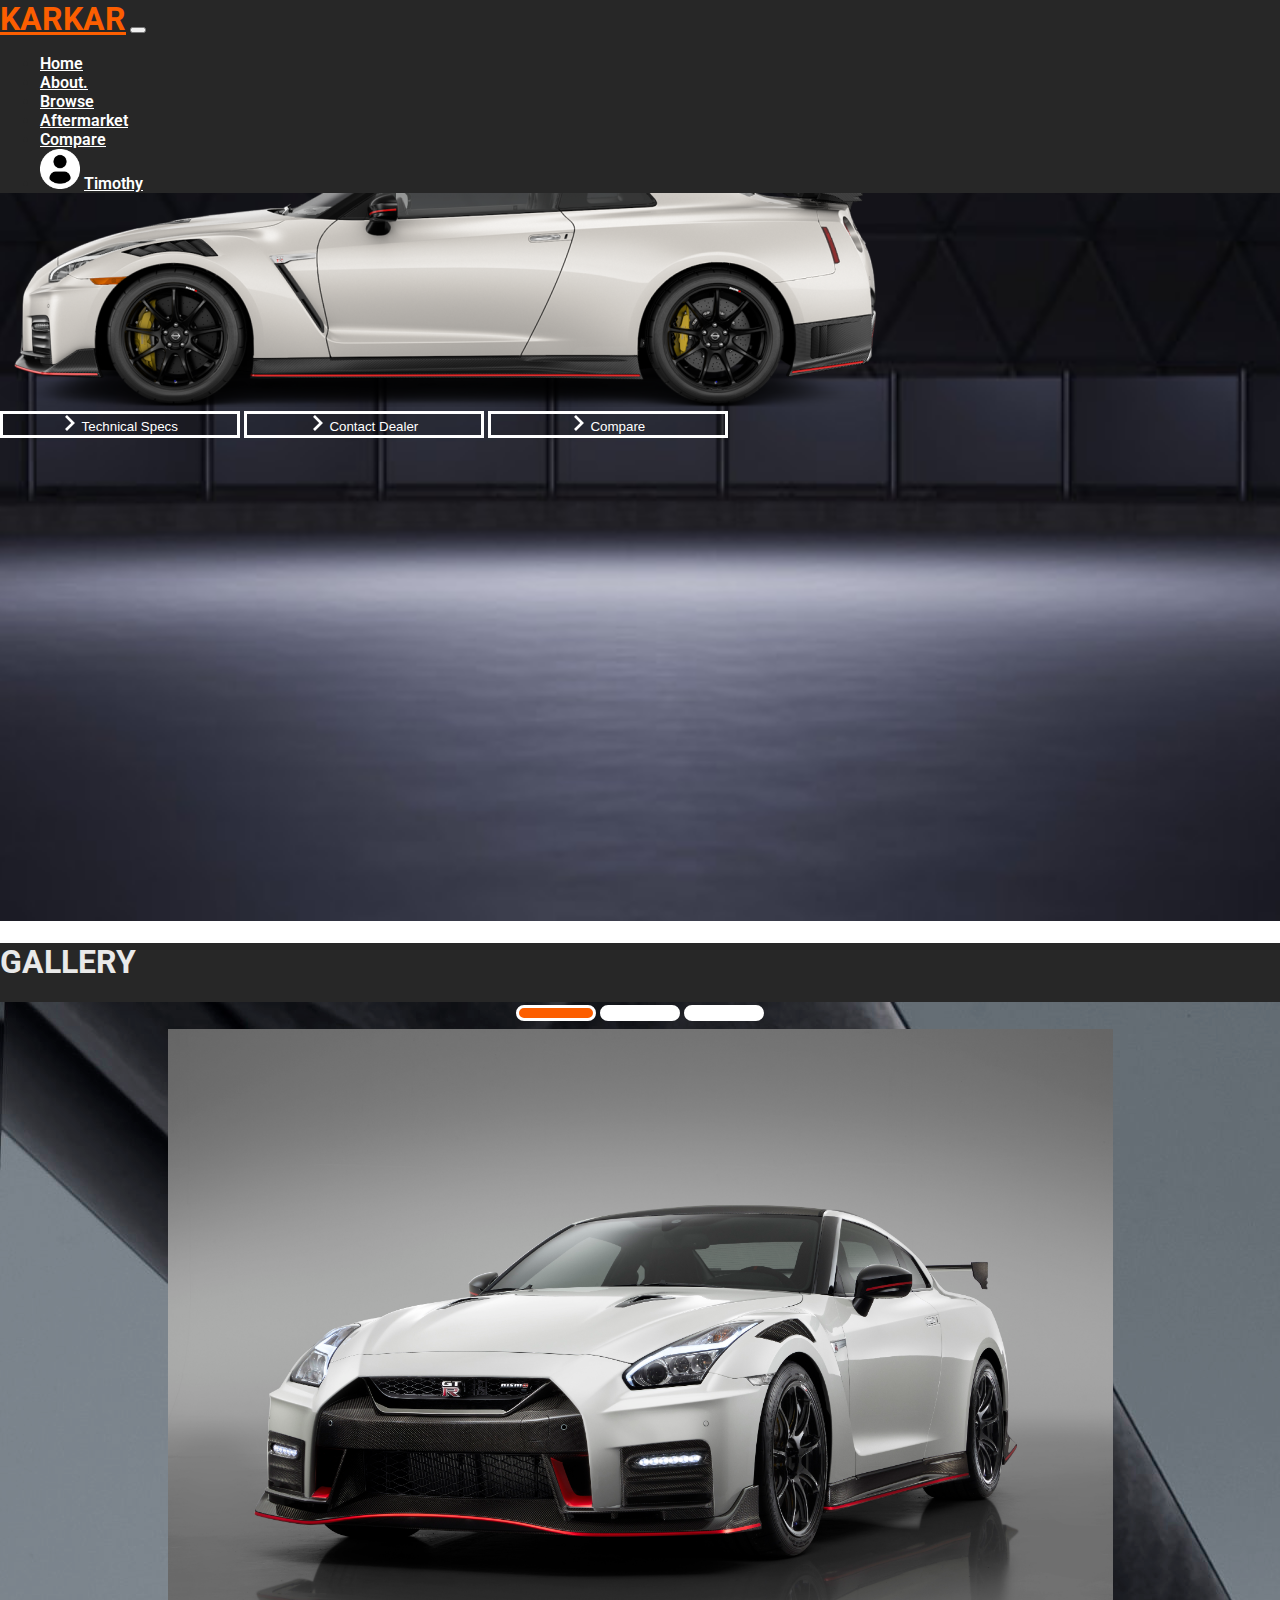
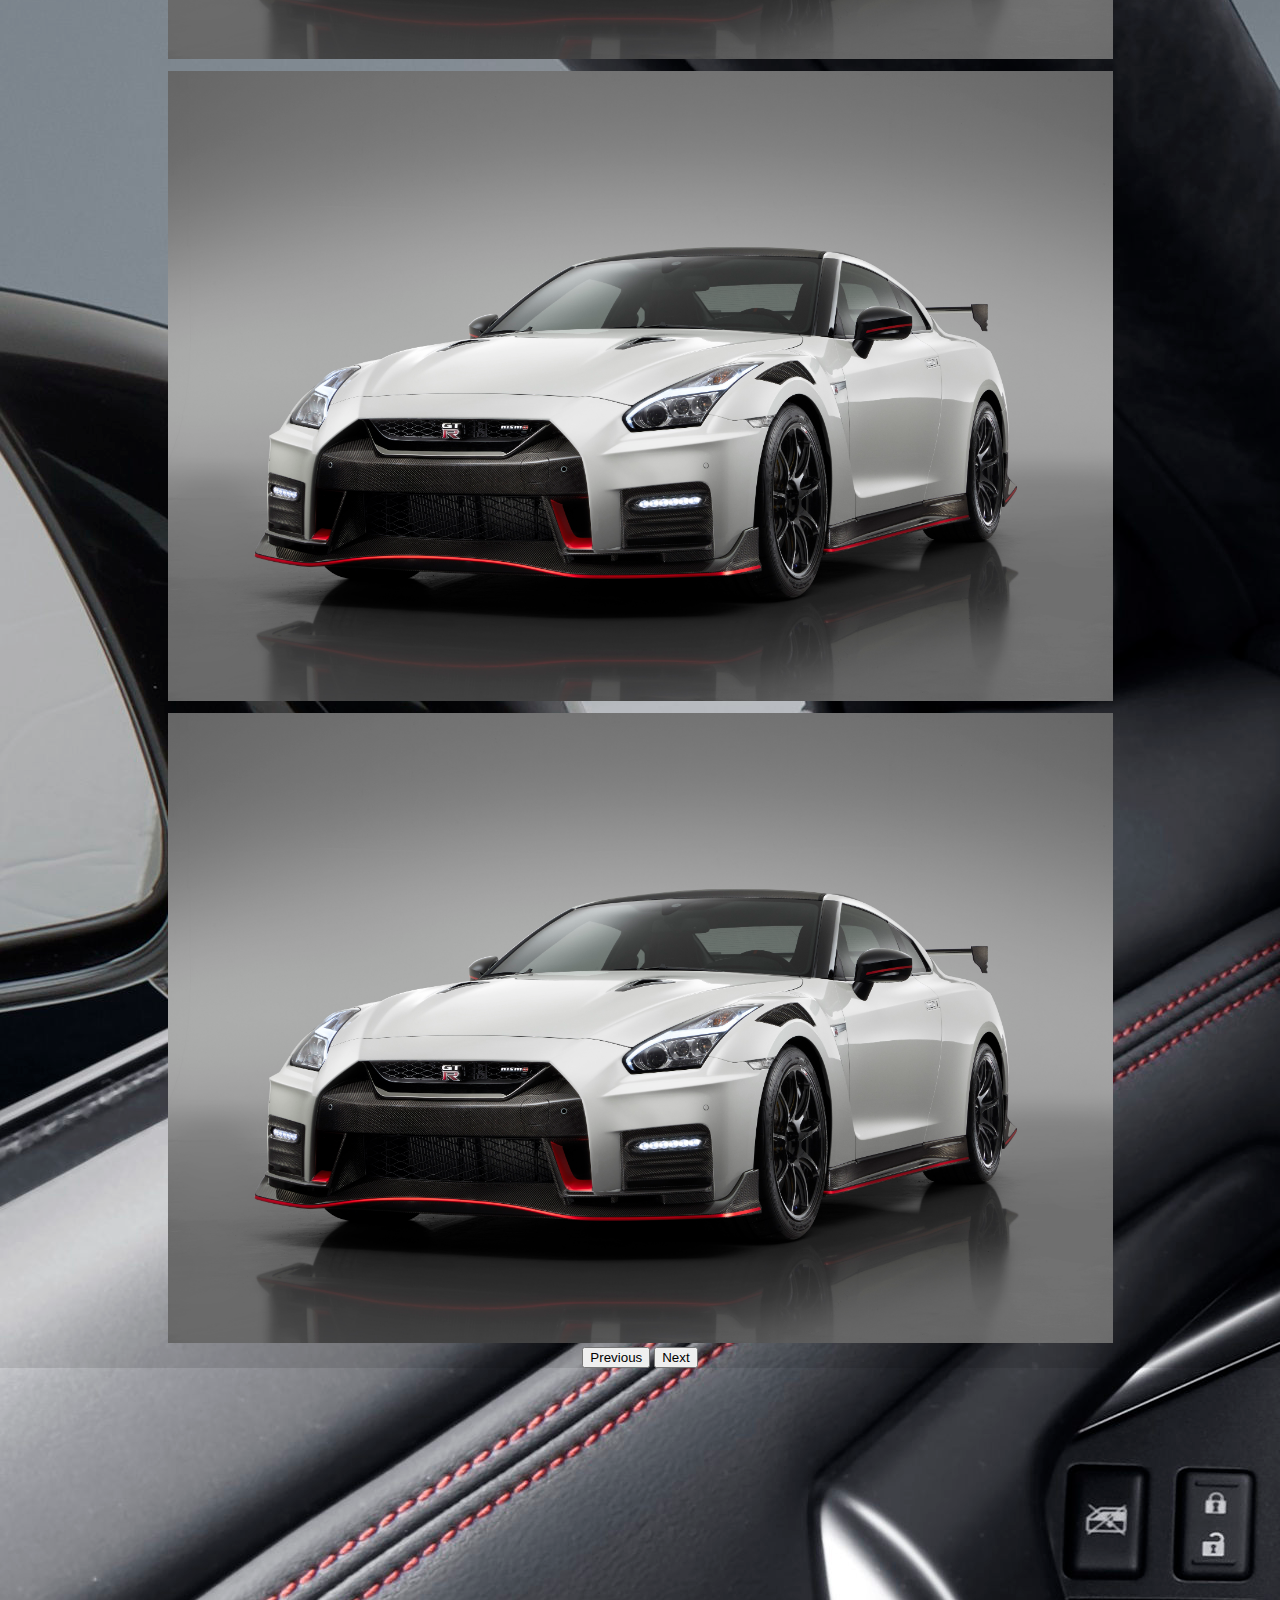
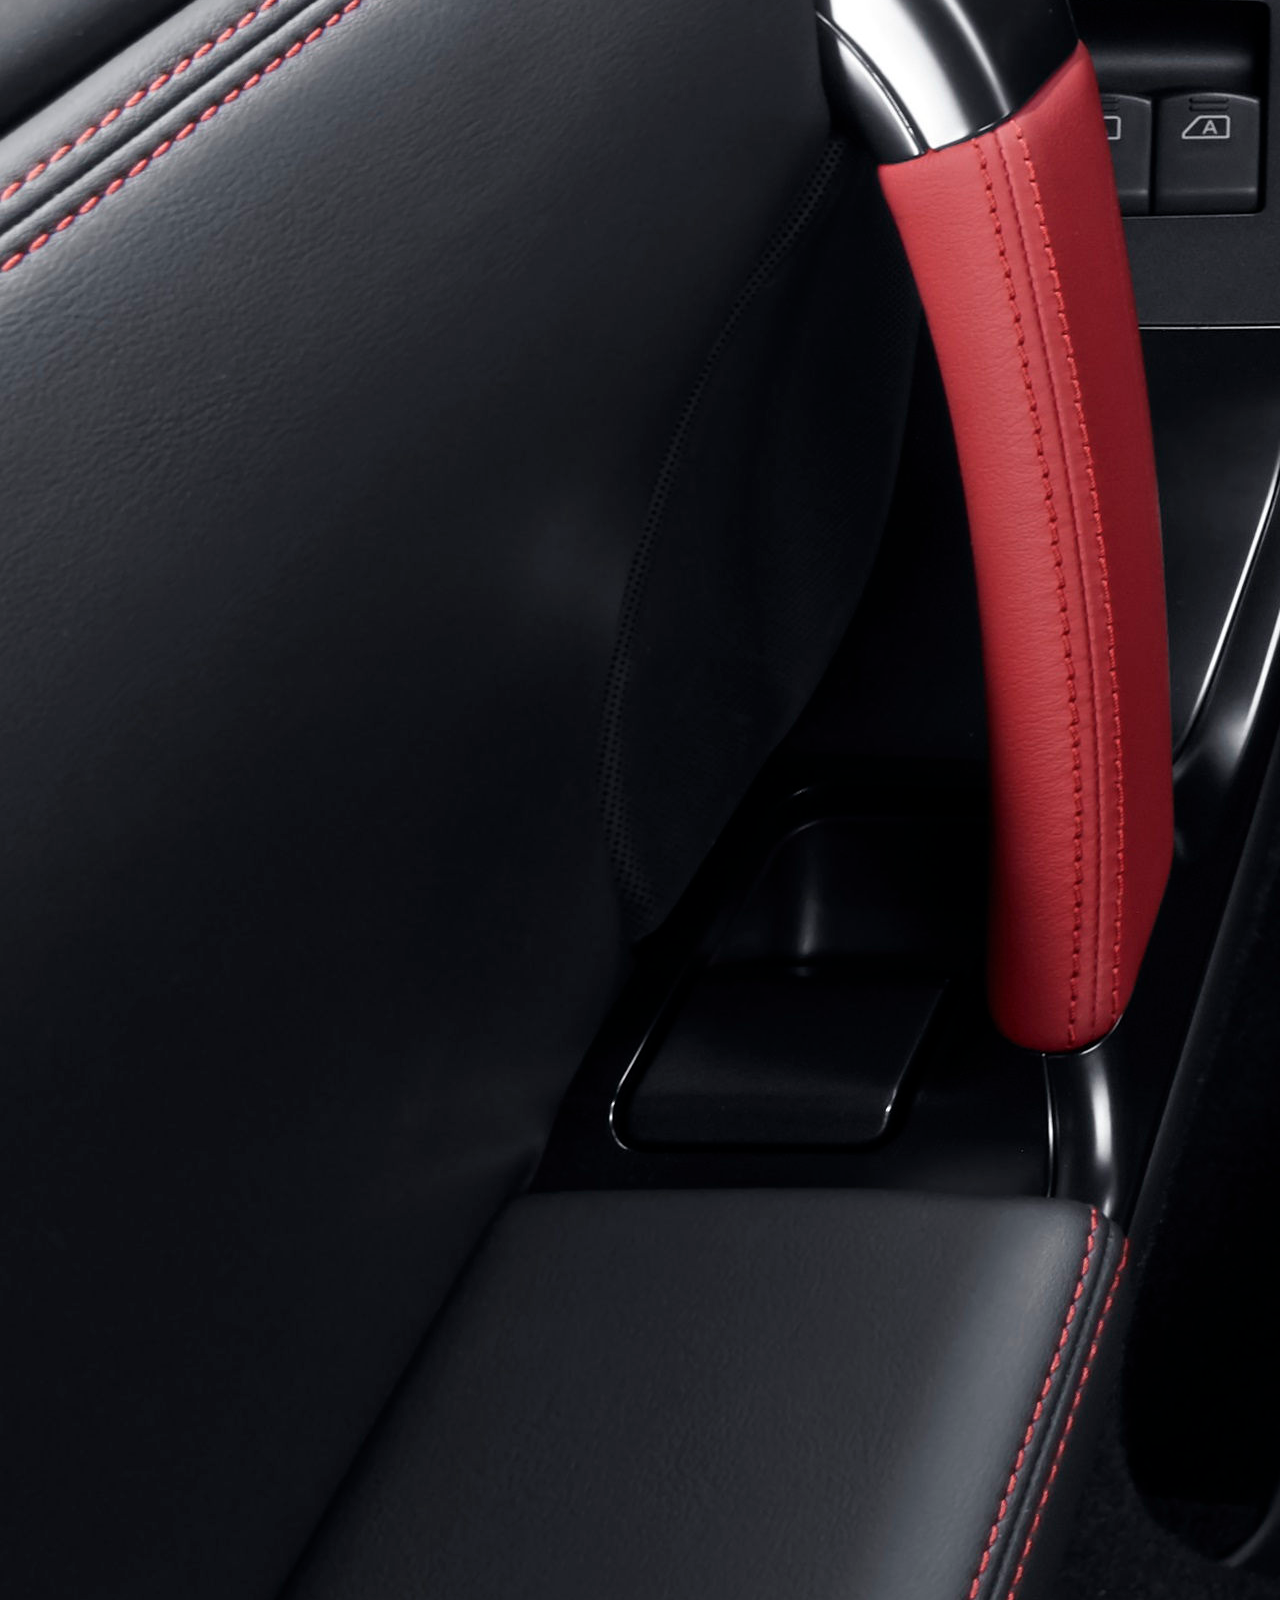
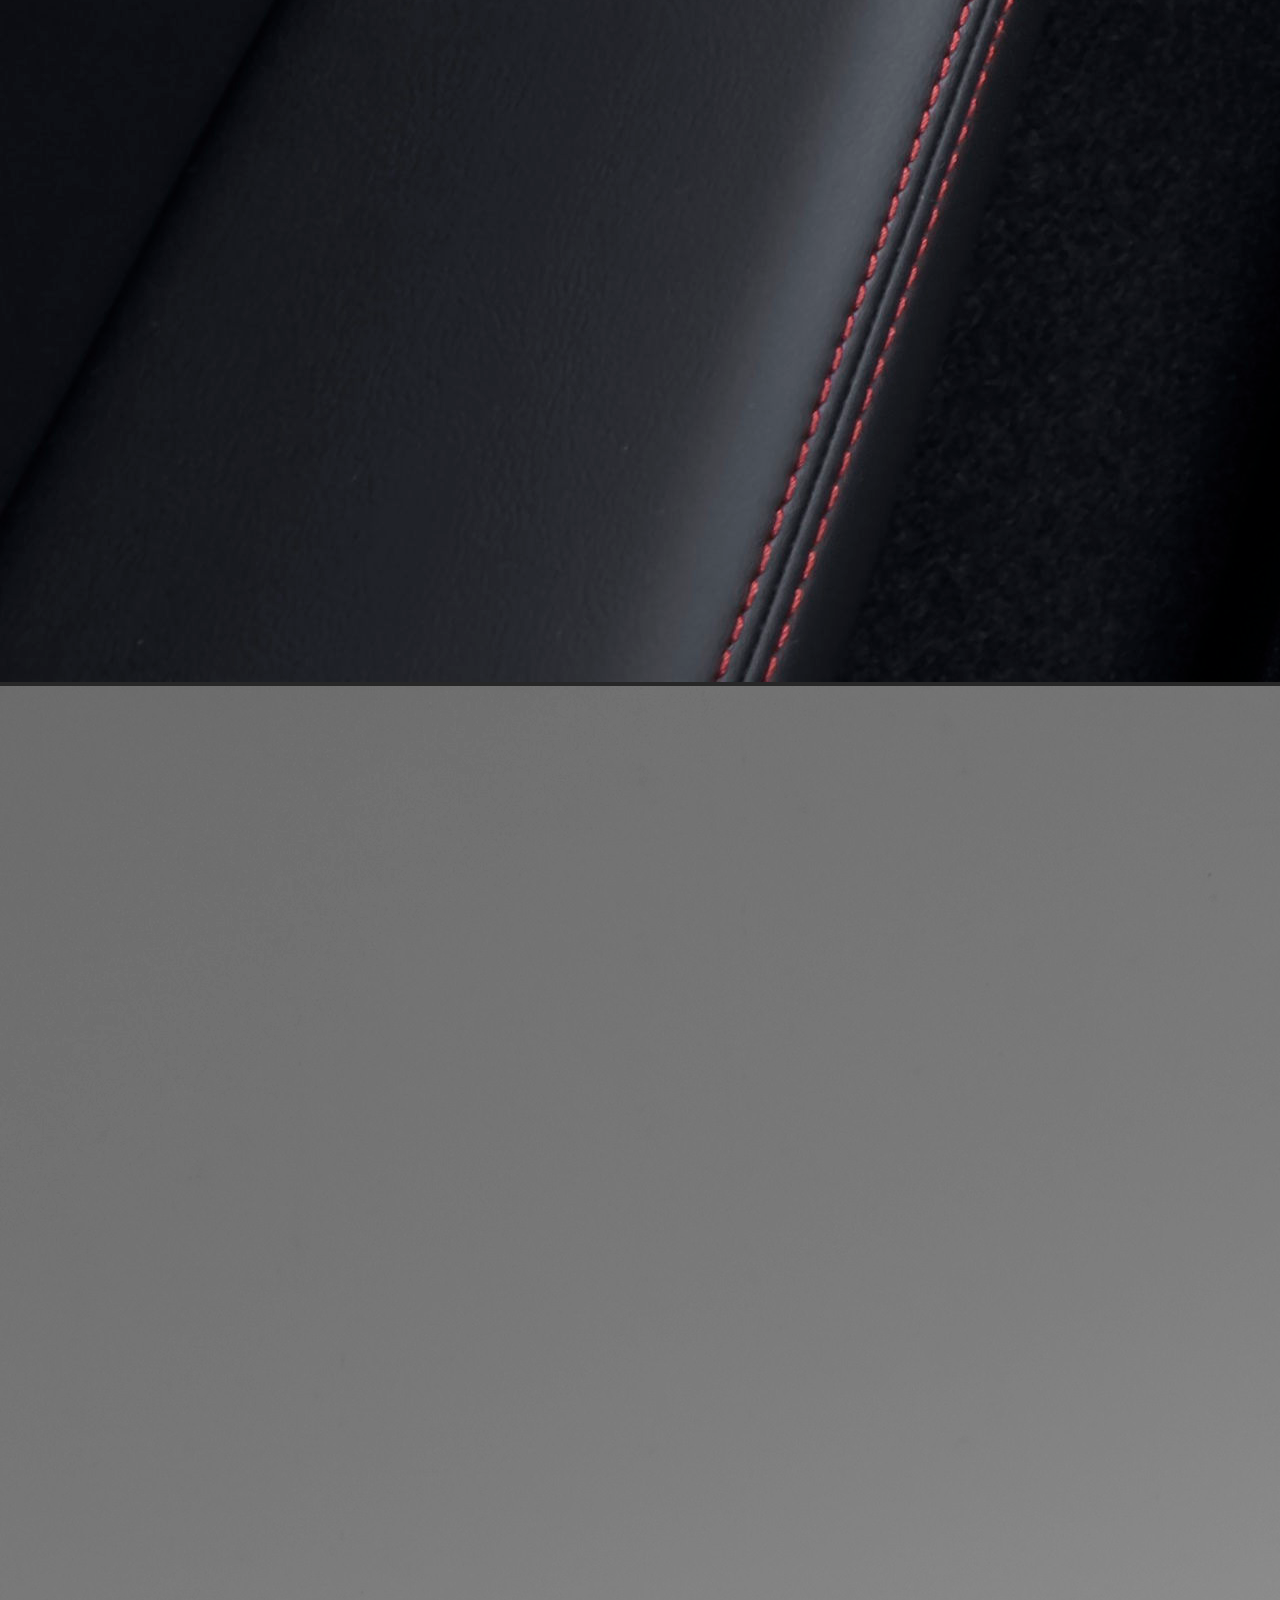
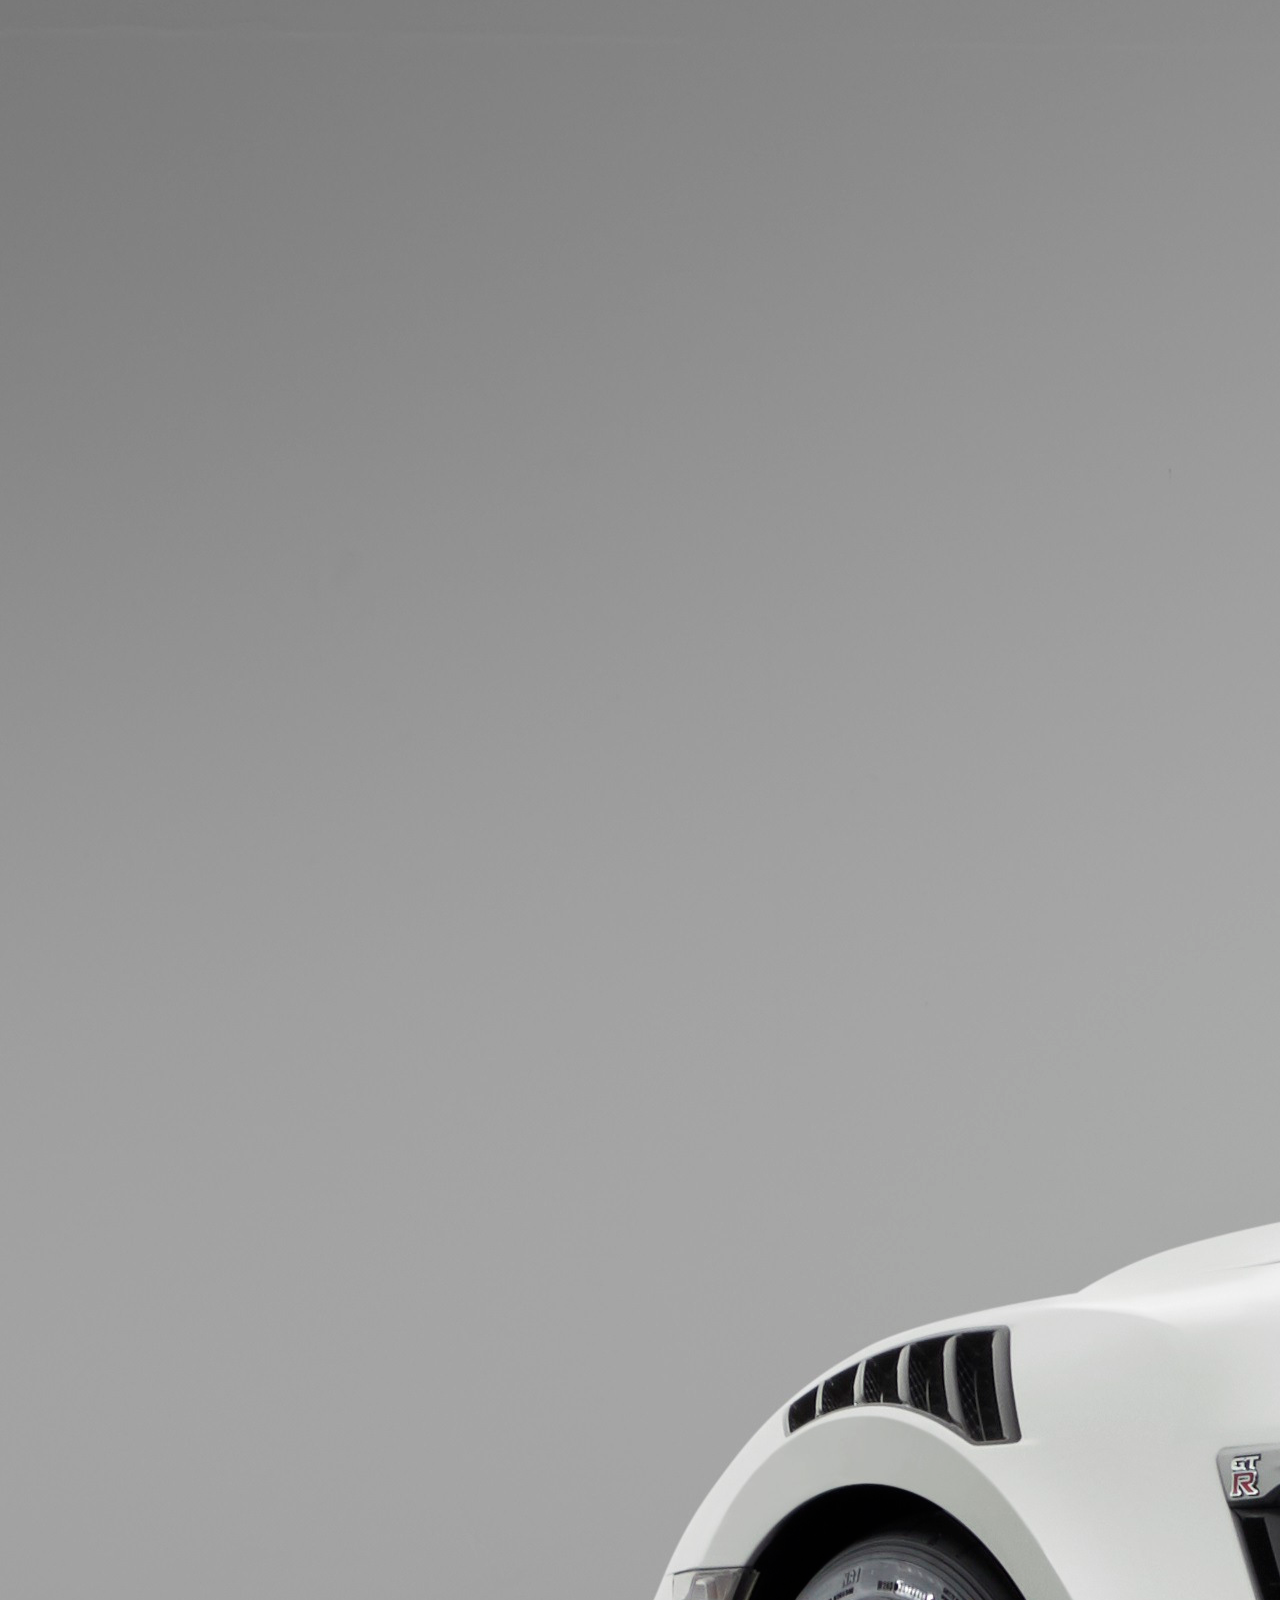
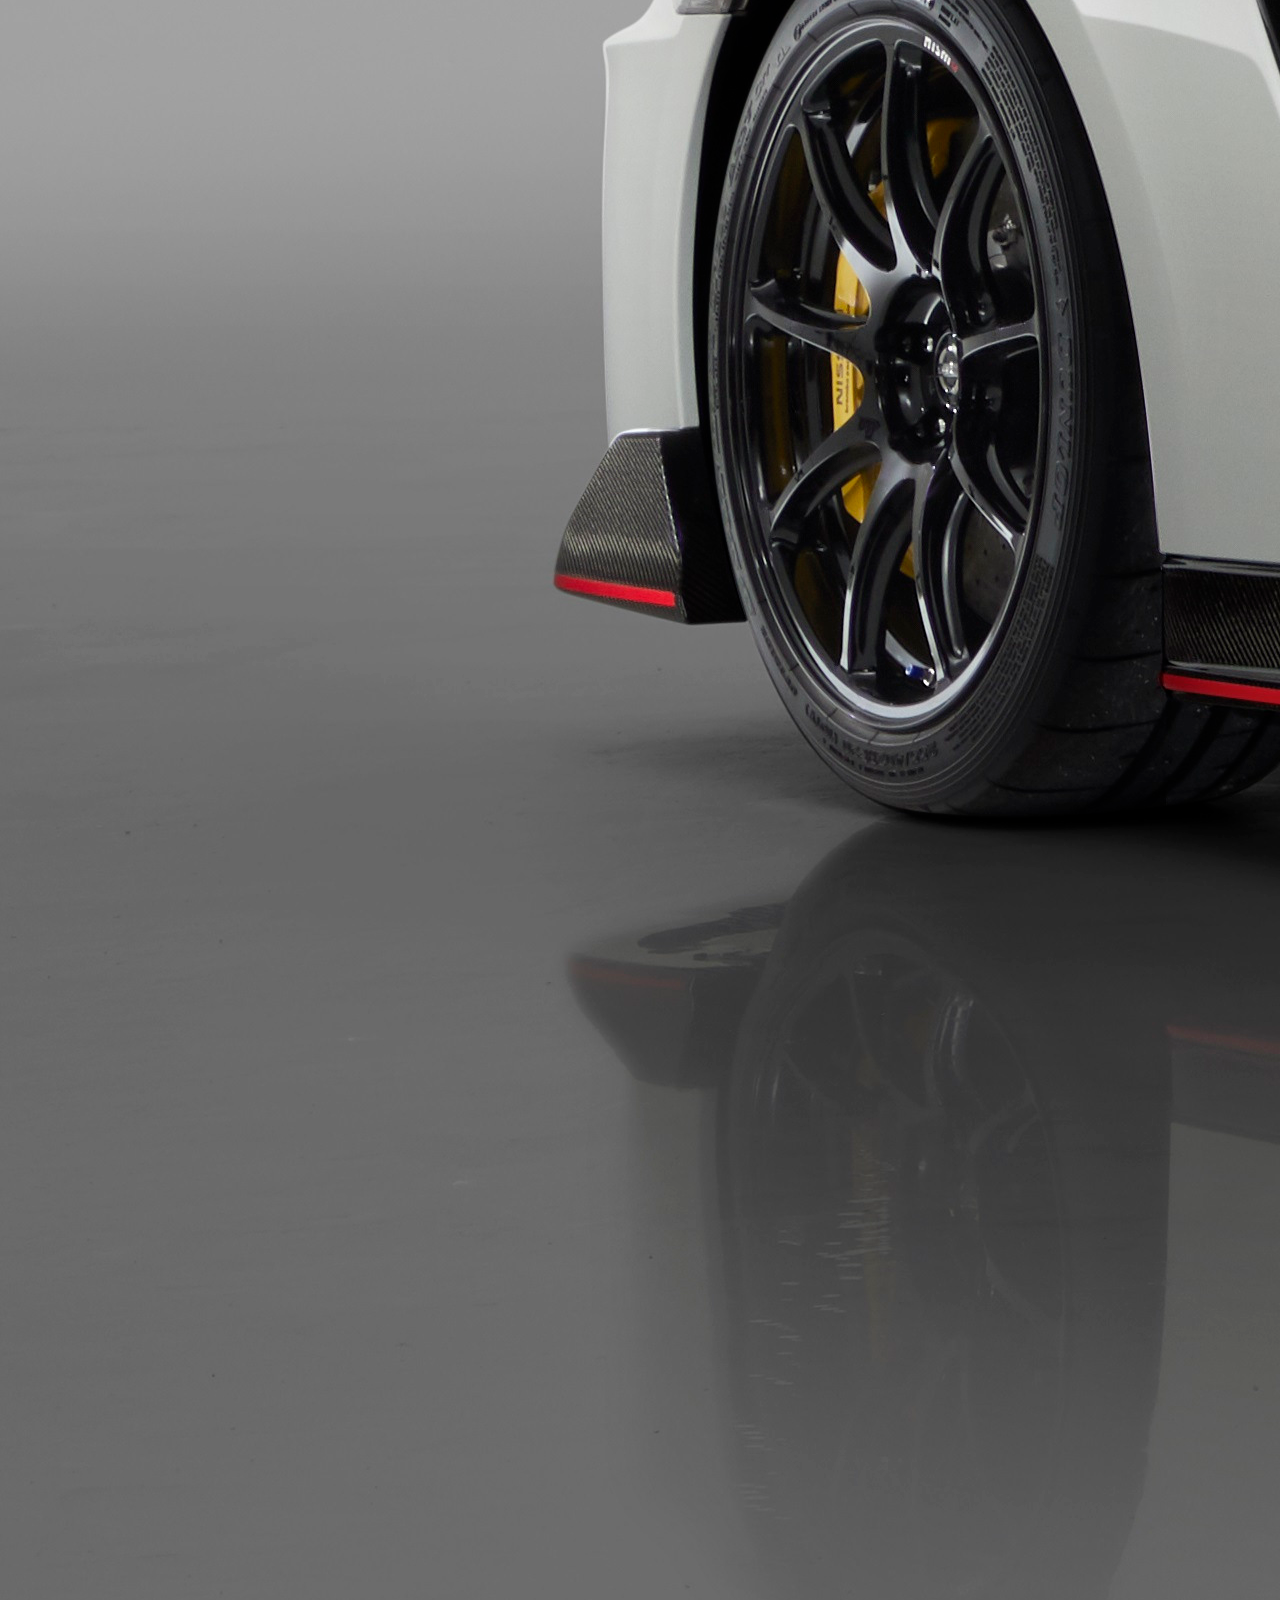
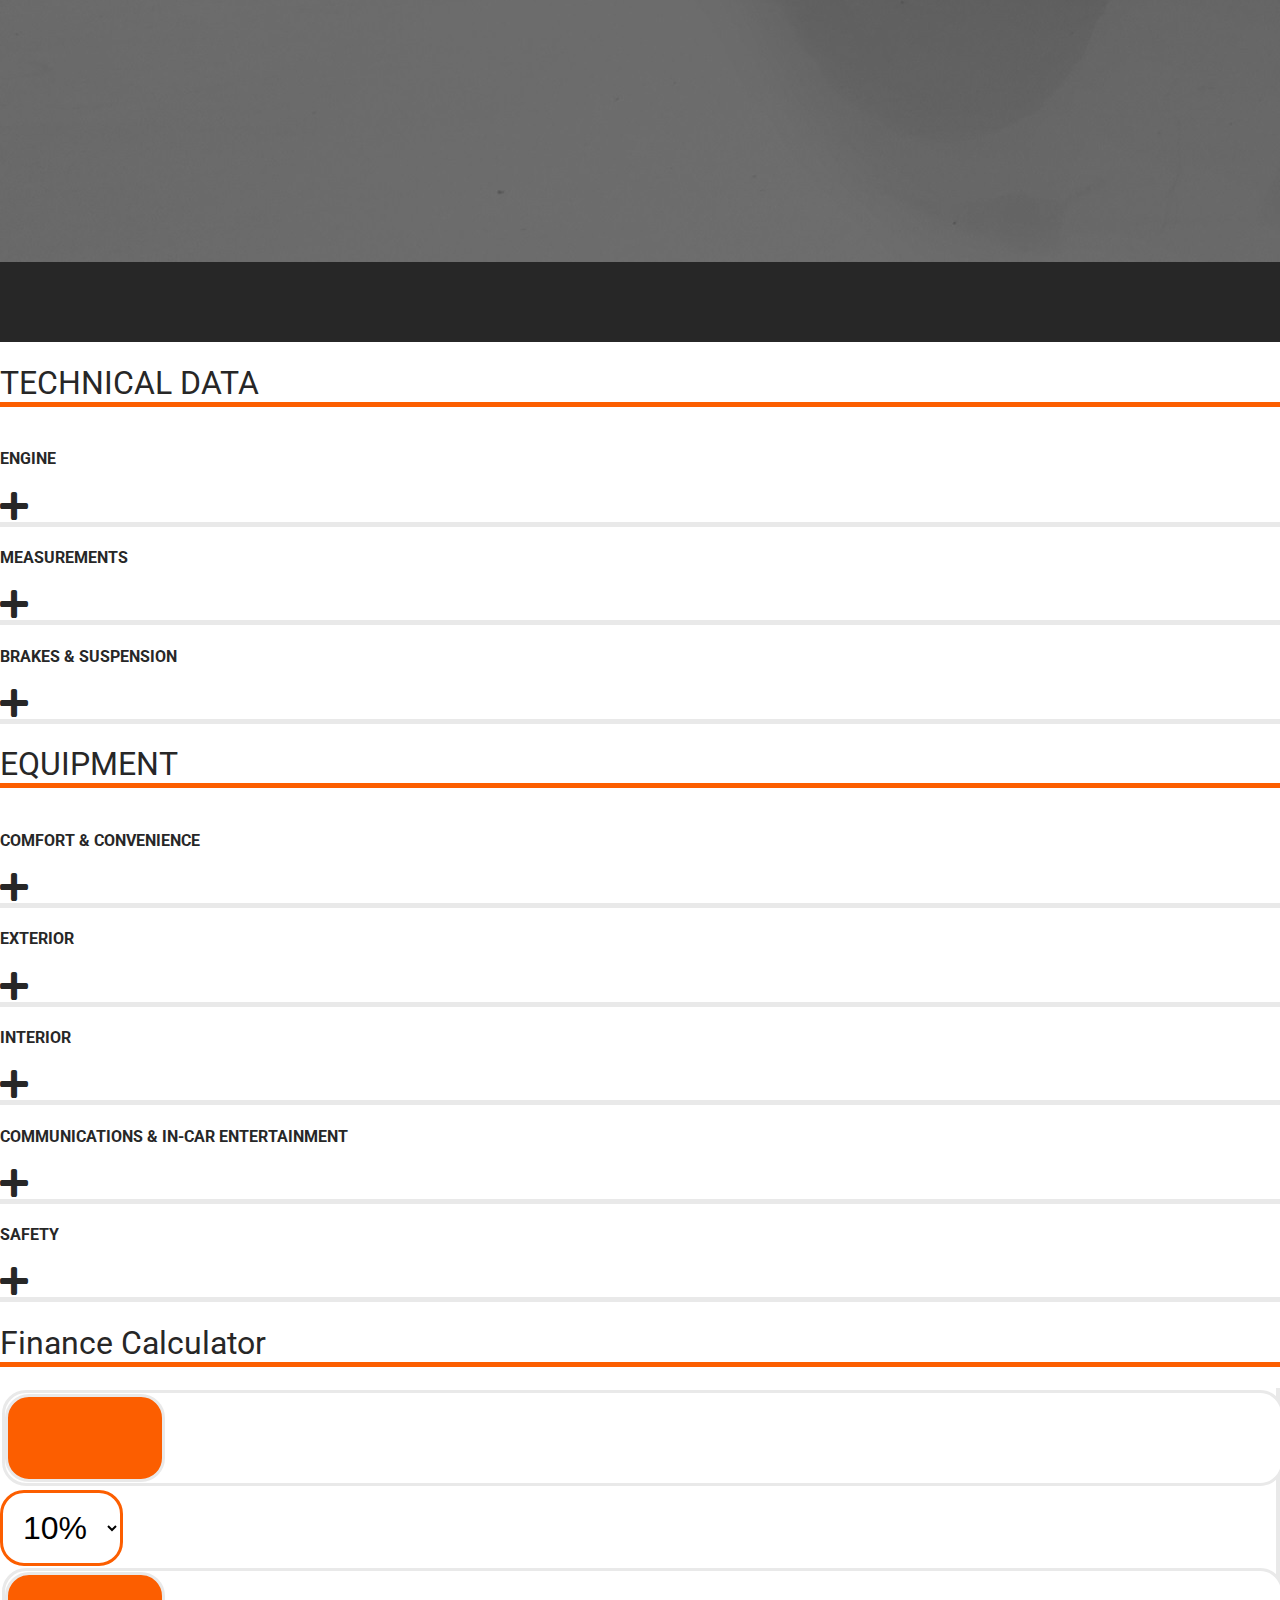
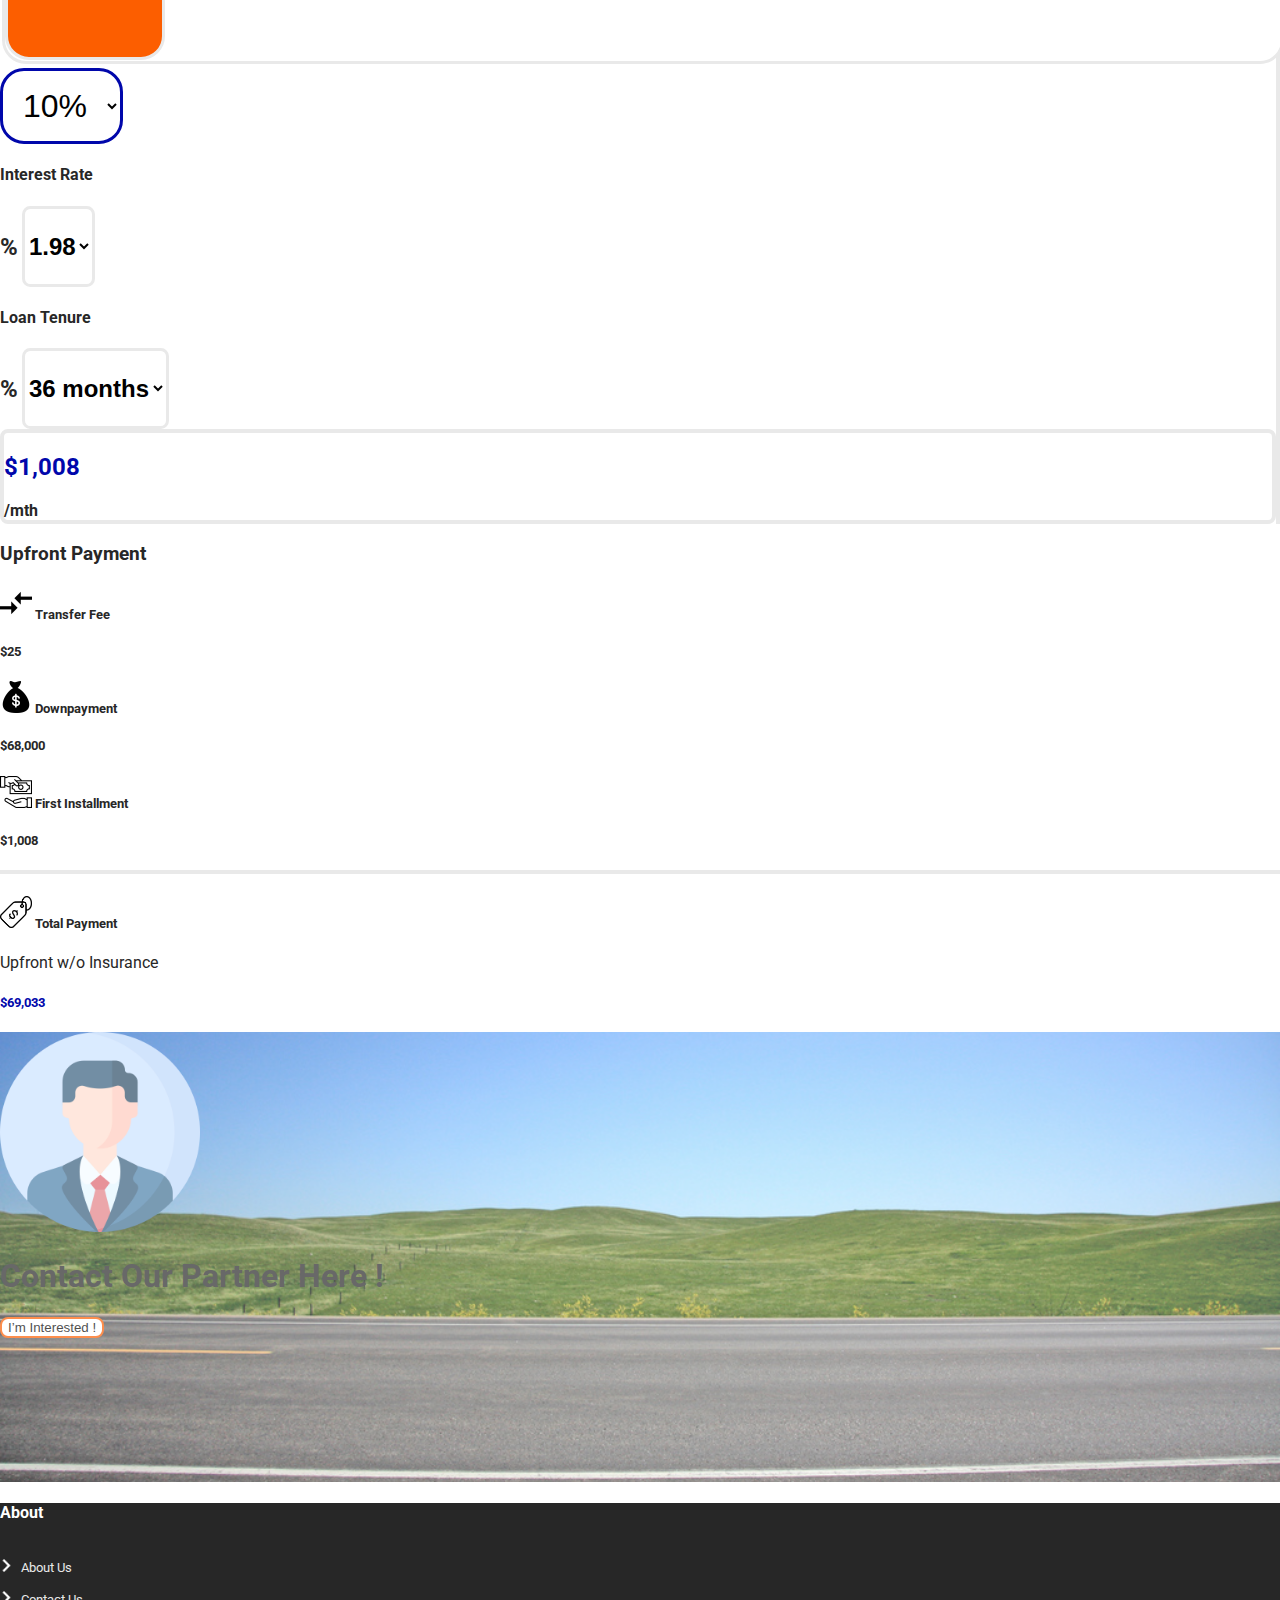
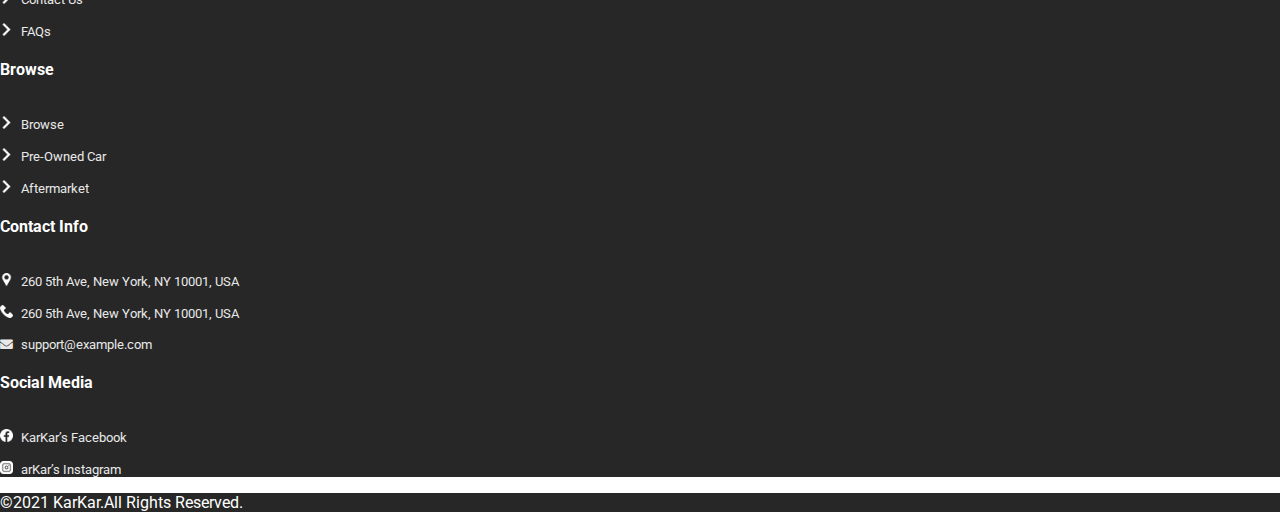
==== New Car - Variant.html @ bbc687f6 "first commit" ====
<!doctype html>
<html lang="en">
  <head>
    <meta charset="utf-8">
    <meta name="viewport" content="width=device-width, initial-scale=1">

    <title> KARKAR</title>
    <link href="https://cdn.jsdelivr.net/npm/bootstrap@5.1.1/dist/css/bootstrap.min.css" rel="stylesheet" integrity="sha384-F3w7mX95PdgyTmZZMECAngseQB83DfGTowi0iMjiWaeVhAn4FJkqJByhZMI3AhiU" crossorigin="anonymous">
    <link rel="preconnect" href="https://fonts.googleapis.com">
    <link rel="preconnect" href="https://fonts.gstatic.com" crossorigin>
    <link href="https://fonts.googleapis.com/css2?family=Roboto:ital,wght@0,100;0,300;0,400;0,500;0,700;0,900;1,100;1,300;1,500;1,700;1,900&display=swap" rel="stylesheet">

    <link rel="stylesheet" href="Assets/fontawesome-free-5.15.4-web/css/fontawesome.min.css">
    <link rel="stylesheet" href="Assets/fontawesome-free-5.15.4-web/css/regular.min.css">
    <link rel="stylesheet" href="Assets/fontawesome-free-5.15.4-web/css/solid.min.css">
  


    <link rel="stylesheet" href="site.css">
  </head>
  <body>
    
   <div id="header" class="header">
    <nav class="navbar navbar-expand-sm navbar-dark bg-color-1" aria-label="Third navbar example">
      <div class="container-fluid">
        <a class="navbar-brand color-2 mt-2" href="#">KARKAR</a>
        <button class="navbar-toggler" type="button" data-bs-toggle="collapse" data-bs-target="#navbarsExample03" aria-controls="navbarsExample03" aria-expanded="false" aria-label="Toggle navigation">
          <span class="navbar-toggler-icon"></span>
        </button>
  
        <div class="collapse navbar-collapse" id="navbarsExample03">
          <ul class="navbar-nav ms-auto mb-2 mb-sm-0">
            <li class="nav-item">
              <a class="nav-link "  href="#">Home</a>
            </li>

            <li class="nav-item">
              <a class="nav-link "  href="#">About. </a>
            </li>

            <li class="nav-item">
              <a class="nav-link "  href="#">Browse</a>
            </li>

            <li class="nav-item">
              <a class="nav-link "  href="#">Aftermarket</a>
            </li>

            <li class="nav-item me-5">
              <a class="nav-link "  href="#">Compare</a>
            </li>

            <li class="nav-item me-3">
              <div class="d-flex flex-row flex-wrap">
                <img src="Assets/Icons/avatar_2_white.png" style="width: 40px;" alt=""> 
                <a class="nav-link "  href="#">Timothy</a>
              </div>
               
            </li>
      
          </ul>

        </div>
      </div>
    </nav>
   </div>
  
   <main>
    
    <!--varient cover --> 
     <div class="cover-car-varient">
       <div class="container py-5">

        <div class="text-center white h-80 d-flex flex-column justify-content-between">
          <div>
            <h1 class="display-1 fw-bold line-heigt-0x">Nissan GT-R</h1>
            <div class="fs-1 fw-lighter line-heigt-0x">Nismo Edition</div>
            <div class="pt-2">
              <strong class="color-2 line-heigt-0x">CASHBACK $3000
              </strong>
            </div> 
            <div><b class="fs-3 line-heigt-0x">$230,500</b></div>
          </div>

          <div>
            <img src="Assets/Images/Car/Thumbnails/Nissan/NissanGTRNismo/gtr_icon_nismo_3.png" class="w-50  my-5" alt="">
            <div >
              <button class="btn-white fs-4 m-2 py-2 px-3">
                <img src="Assets/Icons/arrow_white.png"  class="icon-1x pr-2  ">
                Technical Specs
              </button>

              <button class="btn-white fs-4 m-2 py-2 px-3">
                <img src="Assets/Icons/arrow_white.png"  class="icon-1x pr-2  ">
                Contact Dealer
              </button>

              <button class="btn-white fs-4 m-2 py-2 px-3">
                <img src="Assets/Icons/arrow_white.png"  class="icon-1x pr-2 ">
                Compare
              </button>
              
            
            </div>
          </div>

        </div>
       </div>
     </div>
    
     <div class="container-fluid bg-color-1 py-5 "  >
      <div>
       
        <h1 class="color-5 text-center pt-3  display-1 fw-bolder fst-italic">GALLERY</h1>

        <div class="d-flex flex-row flex-wrap justify-content-center  ">
          <div id="oneImageSlider" class="one-image-slider slider_overly carousel carousel-dark slide mt-4"  data-bs-ride="carousel">
            <div class="carousel-indicators">
              <button type="button" data-bs-target="#oneImageSlider" data-bs-slide-to="0" class="active" aria-current="true" aria-label="Slide 1"></button>
              <button type="button" data-bs-target="#oneImageSlider" data-bs-slide-to="1" aria-label="Slide 2"></button>
              <button type="button" data-bs-target="#oneImageSlider" data-bs-slide-to="2" aria-label="Slide 3"></button>
            </div>
            <div class="carousel-inner">
              <div class="carousel-item active" data-bs-interval="10000">
                
                <div class="">
                  <div class="row">
                    <div class="col-md-8 offset-md-2">
                      <img class="img-fluid" src="Assets/Images/Car/Thumbnails/Nissan/NissanGTRNismo/GTR_Nismo_2.jpg" alt="">

                    </div>
                  </div>
                </div> 
  
              </div>
              <div class="carousel-item" data-bs-interval="2000">

                <div class="">
                  <div class="row">
                    <div class="col-md-8 offset-md-2">
                      <img class="img-fluid" src="Assets/Images/Car/Thumbnails/Nissan/NissanGTRNismo/GTR_Nismo_2.jpg" alt="">

                    </div>
                  </div>
                </div>             
               </div>
              <div class="carousel-item">
                <div class="">
                  <div class="row">
                    <div class="col-md-8 offset-md-2">
                      <img class="img-fluid" src="Assets/Images/Car/Thumbnails/Nissan/NissanGTRNismo/GTR_Nismo_2.jpg" alt="">

                    </div>
                  </div>
                </div>
              </div>
            </div>
            <button class="carousel-control-prev" type="button" data-bs-target="#oneImageSlider" data-bs-slide="prev">
              <span class="carousel-control-prev-icon" aria-hidden="true"></span>
              <span class="visually-hidden">Previous</span>
            </button>
            <button class="carousel-control-next" type="button" data-bs-target="#oneImageSlider" data-bs-slide="next">
              <span class="carousel-control-next-icon" aria-hidden="true"></span>
              <span class="visually-hidden">Next</span>
            </button>
          </div>
         </div>
        
        <div class="row py-5" >
          <div class="col-md-6 p-0">
            <img class="img-fluid" src="Assets/Images/Car/Thumbnails/Nissan/NissanGTRNismo/GTR_Nismo_4.jpg" alt="">
          </div>
          <div class="col-md-6 p-0">
            <img class="img-fluid" src="Assets/Images/Car/Thumbnails/Nissan/NissanGTRNismo/GTR_Nismo_3.jpg" alt="">
          </div>
        </div>
        <br>
        <br>
        <br>
        <br>
      </div>
     </div>
      

     <div class="container py-5">
      <h1 class="heading-2">
        TECHNICAL DATA
      </h1>
        <div class="container px-5">
          <div class="d-flex flex-row flex-wrap justify-content-between border-gray py-2 my-2">
            <div>  <h4> ENGINE  </h4> </div>
            <div>  
               <i class="fa fa-plus fa-icon pointer" id="engine-p" ></i> 
               <i class="fa fa-minus fa-icon pointer d-none" id="engine-m"></i>
                </div>
          </div>

         <div class="row px-2 d-none" id="engine">
           <div class="col-md-6 border-gray-r my-5">
            <div class="d-flex flex-row flex-wrap justify-content-between px-3">
              <div> <p class="fs-4"> Engine Capacity</p></div>
              <div> <p class="fs-4"> 3,982 CC</p> </div>
            </div>

            <div class="d-flex flex-row flex-wrap justify-content-between px-3">
              <div> <p class="fs-4"> Engine Power </p></div>
              <div> <p class="fs-4"> 585 bhp </p> </div>
            </div>
            <div class="d-flex flex-row flex-wrap justify-content-between px-3">
              <div> <p class="fs-4"> Engine Type </p></div>
              <div> <p class="fs-4"> V8 Bi Turbocharged </p> </div>
            </div>

            <div class="d-flex flex-row flex-wrap justify-content-between px-3">
              <div> <p class="fs-4"> Fuel Type </p></div>
              <div> <p class="fs-4"> Petrol </p> </div>
            </div>


            <div class="d-flex flex-row flex-wrap justify-content-between px-3">
              <div> <p class="fs-4"> Fuel Consumption </p></div>
              <div> <p class="fs-4"> 13.1 L/100km </p> </div>
            </div>


           </div>

           <div class="col-md-6  my-5">
            <div class="d-flex flex-row flex-wrap justify-content-between px-3">
              <div> <p class="fs-4"> Engine Capacity</p></div>
              <div> <p class="fs-4"> 3,982 CC</p> </div>
            </div>

            <div class="d-flex flex-row flex-wrap justify-content-between px-3">
              <div> <p class="fs-4"> Engine Power </p></div>
              <div> <p class="fs-4"> 585 bhp </p> </div>
            </div>
            <div class="d-flex flex-row flex-wrap justify-content-between px-3">
              <div> <p class="fs-4"> Engine Type </p></div>
              <div> <p class="fs-4"> V8 Bi Turbocharged </p> </div>
            </div>

            <div class="d-flex flex-row flex-wrap justify-content-between px-3">
              <div> <p class="fs-4"> Fuel Type </p></div>
              <div> <p class="fs-4"> Petrol </p> </div>
            </div>


            <div class="d-flex flex-row flex-wrap justify-content-between px-3">
              <div> <p class="fs-4"> Fuel Consumption </p></div>
              <div> <p class="fs-4"> 13.1 L/100km </p> </div>
            </div>


           </div>
           
         </div>

          <div class="d-flex flex-row flex-wrap justify-content-between border-gray py-2 my-2">
            <div>  <h4> MEASUREMENTS
            </h4> </div>
            <div>  
              <i class="fa fa-plus fa-icon pointer" id="measure-p" ></i> 
              <i class="fa fa-minus fa-icon pointer d-none" id="measure-m"></i>  
            </div>
          </div>

          <div class="row px-2 d-none" id="measure">
            <div class="col-md-6 border-gray-r my-5">
             <div class="d-flex flex-row flex-wrap justify-content-between px-3">
               <div> <p class="fs-4"> Dimensions (L x W x H)</p></div>
               <div> <p class="fs-4"> 4873 x 1984 x 1969 mm</p> </div>
             </div>
 
             <div class="d-flex flex-row flex-wrap justify-content-between px-3">
               <div> <p class="fs-4"> Engine Power </p></div>
               <div> <p class="fs-4"> 585 bhp </p> </div>
             </div>
             <div class="d-flex flex-row flex-wrap justify-content-between px-3">
               <div> <p class="fs-4"> Wheelbase </p></div>
               <div> <p class="fs-4"> 2,890 mm </p> </div>
             </div>
 
             <div class="d-flex flex-row flex-wrap justify-content-between px-3">
               <div> <p class="fs-4"> Kerb Weight </p></div>
               <div> <p class="fs-4"> 2,560 kg </p> </div>
             </div>
 
 
             <div class="d-flex flex-row flex-wrap justify-content-between px-3">
               <div> <p class="fs-4"> Fuel Tank Capacity </p></div>
               <div> <p class="fs-4"> 100 L </p> </div>
             </div>
 
 
            </div>
 
            <div class="col-md-6  my-5">
             <div class="d-flex flex-row flex-wrap justify-content-between px-3">
               <div> <p class="fs-4"> No. of Doors</p></div>
               <div> <p class="fs-4"> 4 Doors</p> </div>
             </div>
 
             <div class="d-flex flex-row flex-wrap justify-content-between px-3">
               <div> <p class="fs-4"> Seating Capacity </p></div>
               <div> <p class="fs-4"> 7 Seater </p> </div>
             </div>
             <div class="d-flex flex-row flex-wrap justify-content-between px-3">
               <div> <p class="fs-4"> Boot/Cargo Space </p></div>
               <div> <p class="fs-4"> 667 L </p> </div>
             </div>
 
            
 
 
            </div>
            
          </div>


          <div class="d-flex flex-row flex-wrap justify-content-between border-gray py-2 my-2">
            <div>  <h4> BRAKES & SUSPENSION  </h4> </div>
            <div>  
              <i class="fa fa-plus fa-icon pointer" id="brakes-p" ></i> 
              <i class="fa fa-minus fa-icon pointer d-none" id="brakes-m"></i>  
            </div>
          </div>

          <div class="row px-2 d-none" id="brakes">
            <div class="col-md-6 border-gray-r my-5">
             <div class="d-flex flex-row flex-wrap justify-content-between px-3">
               <div> <p class="fs-4"> Brakes (Front)</p></div>
               <div> <p class="fs-4"> Ventilated Disc</p> </div>
             </div>
 
             <div class="d-flex flex-row flex-wrap justify-content-between px-3">
               <div> <p class="fs-4"> Brakes (Rear) </p></div>
               <div> <p class="fs-4"> Ventilated Disc</p> </div>
             </div>
           
 
 
 
            </div>
 
            <div class="col-md-6  my-5">
             <div class="d-flex flex-row flex-wrap justify-content-between px-3">
               <div> <p class="fs-4 mt-2"> Suspension (Front)</p></div>
               <div> <p class="fs-4"> 4 Link Supension,<br>  Steel Springs, Gas Struts</p> </div>
             </div>
 
             
             <div class="d-flex flex-row flex-wrap justify-content-between px-3">
               <div> <p class="fs-4 mt-2"> Suspension (Rear) </p></div>
               <div> <p class="fs-4"> 5 Link Rigit Axle, <br> Steel Springs, Gas Struts </p> </div>
             </div>
 
            
 
 
            </div>
            
          </div>


        </div>
    
     </div>

     <div class="container py-5">
      <h1 class="heading-2">
        EQUIPMENT
      </h1>
        <div class="container px-5">
          <div class="d-flex flex-row flex-wrap justify-content-between border-gray py-2 my-2">
            <div>  <h4> COMFORT & CONVENIENCE  </h4> </div>
            <div>     <i class="fa fa-plus fa-icon pointer" id="comfort-p" ></i> 
                   </div>
          </div>

         

          <div class="d-flex flex-row flex-wrap justify-content-between border-gray py-2 my-2">
            <div>  <h4> EXTERIOR
            </h4> </div>
            <div>  
              <i class="fa fa-plus fa-icon pointer" id="exterior-p" ></i> 
              <i class="fa fa-minus fa-icon pointer d-none" id="exterior-m"></i>  
            </div>
          </div>

          <div class="row px-2 d-none" id="exterior">
            <div class="col-md-6 border-gray-r my-5">
             <div class="d-flex flex-row flex-wrap justify-content-between px-3">
               <div> <p class="fs-4"> Door Lock</p></div>
               <div> <p class="fs-4"> Remote Control Activation</p> </div>
             </div>
 
             <div class="d-flex flex-row flex-wrap justify-content-between px-3">
               <div> <p class="fs-4"> Auto Wing Mirrors </p></div>
               <div> <p class="fs-4"> Yes</p> </div>
             </div>
           
             <div class="d-flex flex-row flex-wrap justify-content-between px-3">
              <div> <p class="fs-4"> Rain Sensing Wipers </p></div>
              <div> <p class="fs-4"> Yes</p> </div>
            </div>
 
 
            </div>
 
            <div class="col-md-6  my-5">
             <div class="d-flex flex-row flex-wrap justify-content-between px-3">
               <div> <p class="fs-4"> Boot Operation</p></div>
               <div> <p class="fs-4"> Remote Boot Release</p> </div>
             </div>
 
             
             <div class="d-flex flex-row flex-wrap justify-content-between px-3">
               <div> <p class="fs-4 mt-2"> Electric Tailgate </p></div>
               <div> <p class="fs-4">Yes </p> </div>
             </div>

             <div class="d-flex flex-row flex-wrap justify-content-between px-3">
              <div> <p class="fs-4 mt-2">Spoiler </p></div>
              <div> <p class="fs-4">No </p> </div>
            </div>
            
 
 
            </div>
            
          </div>

          <div class="d-flex flex-row flex-wrap justify-content-between border-gray py-2 my-2">
            <div>  <h4> INTERIOR  </h4> </div>
            <div>  
               <i class="fa fa-plus fa-icon pointer" id="interior-p" ></i> 
              <i class="fa fa-minus fa-icon pointer d-none" id="interior-m"></i>    </div>
          </div>

          <div class="row px-2 d-none" id="interior">

            <div class="col-md-6 border-gray-r my-5">
             <div class="d-flex flex-row flex-wrap justify-content-between px-3">
               <div> <p class="fs-4"> Steering Electric Adjus</p></div>
               <div> <p class="fs-4"> Yes</p> </div>
             </div>
 
             <div class="d-flex flex-row flex-wrap justify-content-between px-3">
               <div> <p class="fs-4"> Multi function Steering Wheel </p></div>
               <div> <p class="fs-4"> Yes</p> </div>
             </div>
           
             <div class="d-flex flex-row flex-wrap justify-content-between px-3">
              <div> <p class="fs-4"> Paddle Shifters </p></div>
              <div> <p class="fs-4"> Yes</p> </div>
            </div>
 

            <div class="d-flex flex-row flex-wrap justify-content-between px-3">
              <div> <p class="fs-4"> Keyless Engine Start </p></div>
              <div> <p class="fs-4"> Yes</p> </div>
            </div>


            <div class="d-flex flex-row flex-wrap justify-content-between px-3">
              <div> <p class="fs-4"> Head Up Display
              </p></div>
              <div> <p class="fs-4"> Yes</p> </div>
            </div>


            <div class="d-flex flex-row flex-wrap justify-content-between px-3">
              <div> <p class="fs-4"> Front Air con
              </p></div>
              <div> <p class="fs-4"> Dual Zone Auto Climate Control
              </p> </div>
            </div>


            <div class="d-flex flex-row flex-wrap justify-content-between px-3">
              <div> <p class="fs-4"> Rear Air con

              </p></div>
              <div> <p class="fs-4"> Yes</p> </div>
            </div>

            <div class="d-flex flex-row flex-wrap justify-content-between px-3">
              <div> <p class="fs-4"> Seat Material

              </p></div>
              <div> <p class="fs-4"> Leather</p> </div>
            </div>

 
            </div>

           <div class="col-md-6  my-5">
             <div class="d-flex flex-row flex-wrap justify-content-between px-3">
               <div> <p class="fs-4"> Driver Seat Features</p></div>
               <div> <p class="fs-4"> Memory Seat</p> </div>
             </div>
 
             <div class="d-flex flex-row flex-wrap justify-content-between px-3">
               <div> <p class="fs-4"> Passenger Seat Features </p></div>
               <div> <p class="fs-4"> -</p> </div>
             </div>
           
             <div class="d-flex flex-row flex-wrap justify-content-between px-3">
              <div> <p class="fs-4"> Rear Seat Features </p></div>
              <div> <p class="fs-4"> -</p> </div>
            </div>
 
 
           
            
             <div class="d-flex flex-row flex-wrap justify-content-between px-3">
               <div> <p class="fs-4"> Knockdown Rear Seat</p></div>
               <div> <p class="fs-4"> Yes</p> </div>
             </div>
 
             
             <div class="d-flex flex-row flex-wrap justify-content-between px-3">
               <div> <p class="fs-4 mt-2">Roof Type</p></div>
               <div> <p class="fs-4">No </p> </div>
             </div>

             <div class="d-flex flex-row flex-wrap justify-content-between px-3">
              <div> <p class="fs-4 mt-2">Sunshades
              </p></div>
              <div> <p class="fs-4">No </p> </div>
            </div>


            <div class="d-flex flex-row flex-wrap justify-content-between px-3">
              <div> <p class="fs-4 mt-2"> Cup Holders </p></div>
              <div> <p class="fs-4">Front x 2 / Rear x 2 </p> </div>
            </div>

          </div>
            
   
          </div>

          <div class="d-flex flex-row flex-wrap justify-content-between border-gray py-2 my-2">
            <div>  <h4> COMMUNICATIONS & IN-CAR ENTERTAINMENT  </h4> </div>
            <div>    <i class="fa fa-plus fa-icon pointer" id="comm-p" ></i> 
              <i class="fa fa-minus fa-icon pointer d-none" id="comm-m"></i>  </div>
          </div>
          <div class="row px-2 d-none" id="comm">

            <div class="col-md-6 border-gray-r my-5">
             <div class="d-flex flex-row flex-wrap justify-content-between px-3">
               <div> <p class="fs-4"> Instrument Cluster
                s</p></div>
               <div> <p class="fs-4"> Full LCD Monitor</p> </div>
             </div>
 
             <div class="d-flex flex-row flex-wrap justify-content-between px-3">
               <div> <p class="fs-4"> Screen Type</p></div>
               <div> <p class="fs-4"> Touch Screen</p> </div>
             </div>
           
             <div class="d-flex flex-row flex-wrap justify-content-between px-3">
              <div> <p class="fs-4"> Screen Size </p></div>
              <div> <p class="fs-4"> 12.3”
              </p> </div>
            </div>
 

            <div class="d-flex flex-row flex-wrap justify-content-between px-3">
              <div> <p class="fs-4"> Navigation System </p></div>
              <div> <p class="fs-4"> Yes</p> </div>
            </div>



           
 
            </div>

           <div class="col-md-6  my-5">
             <div class="d-flex flex-row flex-wrap justify-content-between px-3">
               <div> <p class="fs-4"> Bluetooth Interface</p></div>
               <div> <p class="fs-4"> Yes</p> </div>
             </div>
 
             <div class="d-flex flex-row flex-wrap justify-content-between px-3">
               <div> <p class="fs-4"> Power Socket </p></div>
               <div> <p class="fs-4"> 2 Socket </p> </div>
             </div>
           
             <div class="d-flex flex-row flex-wrap justify-content-between px-3">
              <div> <p class="fs-4"> Speaker Make </p></div>
              <div> <p class="fs-4"> Burmester </p> </div>
            </div>
 
 

          </div>
            
   
          </div>

          <div class="d-flex flex-row flex-wrap justify-content-between border-gray py-2 my-2">
            <div>  <h4> SAFETY  </h4> </div>
            <div>   <i class="fa fa-plus fa-icon pointer" id="safety-p" ></i> 
              <i class="fa fa-minus fa-icon pointer d-none" id="safety-m"></i>    </div>
          </div>


          <div class="row px-2 d-none" id="safety">

            <div class="col-md-6 border-gray-r my-5">
             <div class="d-flex flex-row flex-wrap justify-content-between px-3">
               <div> <p class="fs-4"> No. of Airbags
                s</p></div>
               <div> <p class="fs-4"> 6 Airbags</p> </div>
             </div>
 
             <div class="d-flex flex-row flex-wrap justify-content-between px-3">
               <div> <p class="fs-4"> Driver Airbag</p></div>
               <div> <p class="fs-4"> Yes</p> </div>
             </div>
           
             <div class="d-flex flex-row flex-wrap justify-content-between px-3">
              <div> <p class="fs-4"> Front Passenger Airbag </p></div>
              <div> <p class="fs-4"> Yes
              </p> </div>
            </div>
 

            <div class="d-flex flex-row flex-wrap justify-content-between px-3">
              <div> <p class="fs-4"> Front Side Airbag </p></div>
              <div> <p class="fs-4"> Yes</p> </div>
            </div>


            <div class="d-flex flex-row flex-wrap justify-content-between px-3">
              <div> <p class="fs-4"> Front Curtain Airbag </p></div>
              <div> <p class="fs-4"> Yes</p> </div>
            </div>



            <div class="d-flex flex-row flex-wrap justify-content-between px-3">
              <div> <p class="fs-4"> Rear Curtain Airbag </p></div>
              <div> <p class="fs-4"> Yes</p> </div>
            </div>


            <div class="d-flex flex-row flex-wrap justify-content-between px-3">
              <div> <p class="fs-4"> Airbag Disable Function</p></div>
              <div> <p class="fs-4"> Yes</p> </div>
            </div>


            <div class="d-flex flex-row flex-wrap justify-content-between px-3">
              <div> <p class="fs-4"> Autonomous E-Braking</p></div>
              <div> <p class="fs-4"> Yes</p> </div>
            </div>
           
 
            </div>

            <div class="col-md-6  my-5">
              <div class="d-flex flex-row flex-wrap justify-content-between px-3">
                <div> <p class="fs-4"> Lane-Keeping Alert
                 s</p></div>
                <div> <p class="fs-4"> Yes</p> </div>
              </div>
  
              <div class="d-flex flex-row flex-wrap justify-content-between px-3">
                <div> <p class="fs-4">Blind Spot Info System
                </p></div>
                <div> <p class="fs-4"> Yes</p> </div>
              </div>
            
              <div class="d-flex flex-row flex-wrap justify-content-between px-3">
               <div> <p class="fs-4"> Collision Warning
              </p></div>
               <div> <p class="fs-4"> All Seats
               </p> </div>
             </div>
  
 
             <div class="d-flex flex-row flex-wrap justify-content-between px-3">
               <div> <p class="fs-4"> Seatbelt Reminder
              </p></div>
               <div> <p class="fs-4"> Yes</p> </div>
             </div>
 
 
             <div class="d-flex flex-row flex-wrap justify-content-between px-3">
               <div> <p class="fs-4"> ABS / EBD
              </p></div>
               <div> <p class="fs-4"> Yes</p> </div>
             </div>
 
 
 
             <div class="d-flex flex-row flex-wrap justify-content-between px-3">
               <div> <p class="fs-4"> Electronic Stability Control
              </p></div>
               <div> <p class="fs-4"> Yes</p> </div>
             </div>
 
 
             <div class="d-flex flex-row flex-wrap justify-content-between px-3">
               <div> <p class="fs-4"> ASmart Key
              </p></div>
               <div> <p class="fs-4"> Yes</p> </div>
             </div>
 
 
             <div class="d-flex flex-row flex-wrap justify-content-between px-3">
               <div> <p class="fs-4"> Reverse Camera</p></div>
               <div> <p class="fs-4"> Yes</p> </div>
             </div>
            

             <div class="d-flex flex-row flex-wrap justify-content-between px-3">
              <div> <p class="fs-4"> Immoblizer
              </p></div>
              <div> <p class="fs-4"> Yes</p> </div>
            </div>
  
             </div>
   
          </div>
        </div>
    
     </div>

     <!-- Finance Calculator -->
     <div class="container py-5">
      <h1 class="heading-2">
        Finance Calculator
      </h1>

      <div class="container py-5">

        <div class="row">
          <div class="col-md-8 px-5" style="border-right: 4px solid #e9e9e9;">
            <div class="row py-3">
              <div class="col-md-8 ">
                <input type="range" min="0" max="1000" value="0" class="slider" id="myRange">

              </div>
              <div class="col-md-4">

                <select  class="w-100 selectPrice" style="border: 3px solid #FC5E00;">
                  <option value="">10%</option>
                  <option value="">25%</option>
                  <option value="">50%</option>
                </select>
              </div>
            </div>
            <div class="row">
              <div class="col-md-8">
                <input type="range" min="0" max="1000" value="0" class="slider" id="myRange">

              </div>
              <div class="col-md-4 ">

                <select  class="w-100 selectPrice"  style="border: 3px solid #0007AB;">
                  <option value="">10%</option>
                  <option value="">25%</option>
                  <option value="">50%</option>
                </select>
              </div>
            </div>

            <div class="row py-5">
              <div class="col-md-4 adon">
                <h4>Interest Rate</h4>
                <div class="input-group mb-3">
                  <span class="input-group-text" id="basic-addon1">%</span>
                  <select  class="form-select">
                    <option value="">1.98</option>
                    <option value="">2.98</option>
                  </select>
                </div>

              </div>

              <div class="col-md-4 adon">
                <h4>Loan Tenure</h4>
                <div class="input-group mb-3">
                  <span class="input-group-text">%</span>
                  <select  class="form-select">
                    <option value="">36 months</option>
                    <option value="">84 months</option>
                  </select>
                </div>

              </div>


              <div class="col-md-4 ">
               
                <div class="p-4 borderd-gray-4x" >
                  <div class="d-flex flex-row flex-wrap justify-content-start">
                    <h2 class="color-4 fs-2">$1,008</h2> <b class="color-1 fs-4">/mth</b>
                  </div>
                </div>

              </div>
            </div>
          </div>
          <div class="col-md-4 px-5">

             <h3 class="fs-1 pb-3">Upfront Payment</h3>
             <div class="d-flex flex-row flex-wrap justify-content-between mt-3">

             <div>
               <h5> <img src="Assets/Icons/compare.png" class="icon me-2" alt=""> Transfer Fee</h5>
             </div>
             <div>
               <h5>$25</h5>
             </div>
             </div>

             <div class="d-flex flex-row flex-wrap justify-content-between mt-3">

              <div>
               <h5> <img src="Assets/Icons/money-bag-with-dollar-symbol.png" class="icon me-2" alt=""> Downpayment</h5>
              </div>
              <div>
                <h5>$68,000</h5>
              </div>
              </div>


              <div class="d-flex flex-row flex-wrap justify-content-between  pt-3 pb-5 " style="border-bottom: 4px solid #e9e9e9;">

                <div>
                 <h5> <img src="Assets/Icons/first_installment.png" class="icon me-2" alt=""> First Installment</h5>
                </div>
                <div>
                  <h5>$1,008</h5>
                </div>
                </div>


                <div class="d-flex flex-row flex-wrap justify-content-between  pt-3 pb-5 " >

                  <div>
                  <h5 >  <img src="Assets/Icons/price.png" class="icon me-2" alt="">  Total Payment</h5>
                   <span class="ps-5 color-1" >Upfront w/o Insurance</span>
                  </div>
                  <div>
                    <h5 class="color-4">$69,033</h5>
                  </div>
                  </div>

                


          </div>
        </div>
      </div>
     </div>
   </main>

   <div class="contact-cover-shadow">
  </div>
   <div class="contact-cover">
     <div class="container d-flex flex-column justify-content-center h-100">

      <div class="row py-5 ">
        <div class="col-md-2 offset-md-2 text-center">
         <img src="Assets/Icons/contact_partner.png" class="" style="width:200px;" alt="">
        </div>

        <div class="col-md-6 text-center">
         <h1 class="fs-1 py-3 fw-bolder" style="box-shadow: black ;">
          Contact Our Partner Here !
         </h1>

         <button class="px-3 py-1 fs-3 d-inline-block fw-bolder pointer" 
         style="background-color: white;border: 2px solid #FC5E00;border-radius: 0.5rem;">
          I’m Interested !
         </button>
         </div>
      </div>
     </div>
   </div>
    
  


   <footer class="bg-color-1">
    <div class="container">
      <div class="row py-5">
        <div class="col-md-3">
          <h4 class="white">
            About
          </h4>

          <ul>
           <li  > <img src="/Assets/Icons/arrow_white.png" class="icon-footer mr-2" alt=""> About Us</li>
           <li > <img src="/Assets/Icons/arrow_white.png"  class="icon-footer mr-2" alt=""> Contact Us</li>
           <li  > <img src="/Assets/Icons/arrow_white.png"  class="icon-footer mr-2" alt=""> FAQs</li>
         </ul>
        </div>

        <div class="col-md-3">
          <h4 class="white">
            Browse
          </h4>

          <ul>
           <li  > <img src="/Assets/Icons/arrow_white.png" class="icon-footer mr-2" alt=""> Browse</li>
           <li > <img src="/Assets/Icons/arrow_white.png"  class="icon-footer mr-2" alt=""> Pre-Owned Car</li>
           <li  > <img src="/Assets/Icons/arrow_white.png"  class="icon-footer mr-2" alt=""> Aftermarket
</li>
         </ul>
        </div>

        
        <div class="col-md-3">
          <h4 class="white">
            Contact Info

          </h4>

          <ul>
           <li  > <img src="/Assets/Icons/location_white.png" class="icon-footer mr-2" alt=""> 260 5th Ave, New York, NY 10001, USA</li>
           <li > <img src="/Assets/Icons/phone-call_white.png"  class="icon-footer mr-2" alt=""> 260 5th Ave, New York, NY 10001, USA</li>
           <li  > <i  class="fa fa-envelope icon-footer mr-2" alt=""></i> support@example.com</li>
         </ul>
        </div>

        <div class="col-md-3">
          <h4 class="white">
            Social Media

          </h4>

          <ul>
           <li  > <img src="/Assets/Icons/facebook_white.png" class="icon-footer mr-2" alt=""> KarKar’s Facebook</li>
           <li > <img src="/Assets/Icons/instagram_white.png"  class="icon-footer mr-2" alt=""> arKar’s Instagram</li>

         </ul>
        </div>
      </div>
    </div>
  </footer>
  <div class="text-center p-2 w-100 bg-color-1 white" >
    ©2021 KarKar.All Rights Reserved.
    
  </div>
  <script src = "https://ajax.googleapis.com/ajax/libs/jquery/3.2.1/jquery.min.js"></script>
    <script src="https://cdn.jsdelivr.net/npm/@popperjs/core@2.9.3/dist/umd/popper.min.js" integrity="sha384-W8fXfP3gkOKtndU4JGtKDvXbO53Wy8SZCQHczT5FMiiqmQfUpWbYdTil/SxwZgAN" crossorigin="anonymous"></script>
    <script src="https://cdn.jsdelivr.net/npm/bootstrap@5.1.1/dist/js/bootstrap.min.js" integrity="sha384-skAcpIdS7UcVUC05LJ9Dxay8AXcDYfBJqt1CJ85S/CFujBsIzCIv+l9liuYLaMQ/" crossorigin="anonymous"></script>

    <script>
      $(document).ready(function() {
            $('#engine-p').click(function(){
            $('#engine').removeClass("d-none");
            $('#engine-m').removeClass("d-none");
            $('#engine-p').addClass("d-none");
            
        });

          $('#engine-m').click(function(){
            $('#engine').addClass("d-none");
            $('#engine-m').addClass("d-none");
            $('#engine-p').removeClass("d-none");
            
        });

        $('#measure-p').click(function(){
            $('#measure').removeClass("d-none");
            $('#measure-m').removeClass("d-none");
            $('#measure-p').addClass("d-none");
            
        });

          $('#measure-m').click(function(){
            $('#measure').addClass("d-none");
            $('#measure-m').addClass("d-none");
            $('#measure-p').removeClass("d-none");
            
        });



        $('#brakes-p').click(function(){
            $('#brakes').removeClass("d-none");
            $('#brakes-m').removeClass("d-none");
            $('#brakes-p').addClass("d-none");
            
        });

          $('#brakes-m').click(function(){
            $('#brakes').addClass("d-none");
            $('#brakes-m').addClass("d-none");
            $('#brakes-p').removeClass("d-none");
            
        });
        


        $('#exterior-p').click(function(){
            $('#exterior').removeClass("d-none");
            $('#exterior-m').removeClass("d-none");
            $('#exterior-p').addClass("d-none");
            
        });

          $('#exterior-m').click(function(){
            $('#exterior').addClass("d-none");
            $('#exterior-m').addClass("d-none");
            $('#exterior-p').removeClass("d-none");
            
        });

        $('#interior-p').click(function(){
            $('#interior').removeClass("d-none");
            $('#interior-m').removeClass("d-none");
            $('#interior-p').addClass("d-none");
            
        });

          $('#interior-m').click(function(){
            $('#interior').addClass("d-none");
            $('#interior-m').addClass("d-none");
            $('#interior-p').removeClass("d-none");
            
        });



        $('#comm-p').click(function(){
            $('#comm').removeClass("d-none");
            $('#comm-m').removeClass("d-none");
            $('#comm-p').addClass("d-none");
            
        });

          $('#comm-m').click(function(){
            $('#comm').addClass("d-none");
            $('#comm-m').addClass("d-none");
            $('#comm-p').removeClass("d-none");
            
        });




        $('#safety-p').click(function(){
            $('#safety').removeClass("d-none");
            $('#safety-m').removeClass("d-none");
            $('#safety-p').addClass("d-none");
            
        });

          $('#safety-m').click(function(){
            $('#safety').addClass("d-none");
            $('#safety-m').addClass("d-none");
            $('#safety-p').removeClass("d-none");
            
        });




      });

      </script>

 
  </body>
</html>
---- Assets/fontawesome-free-5.15.4-web/css/regular.min.css ----
/*!
 * Font Awesome Free 5.15.4 by @fontawesome - https://fontawesome.com
 * License - https://fontawesome.com/license/free (Icons: CC BY 4.0, Fonts: SIL OFL 1.1, Code: MIT License)
 */
@font-face{font-family:"Font Awesome 5 Free";font-style:normal;font-weight:400;font-display:block;src:url(../webfonts/fa-regular-400.eot);src:url(../webfonts/fa-regular-400.eot?#iefix) format("embedded-opentype"),url(../webfonts/fa-regular-400.woff2) format("woff2"),url(../webfonts/fa-regular-400.woff) format("woff"),url(../webfonts/fa-regular-400.ttf) format("truetype"),url(../webfonts/fa-regular-400.svg#fontawesome) format("svg")}.far{font-family:"Font Awesome 5 Free";font-weight:400}
---- Assets/fontawesome-free-5.15.4-web/css/solid.min.css ----
/*!
 * Font Awesome Free 5.15.4 by @fontawesome - https://fontawesome.com
 * License - https://fontawesome.com/license/free (Icons: CC BY 4.0, Fonts: SIL OFL 1.1, Code: MIT License)
 */
@font-face{font-family:"Font Awesome 5 Free";font-style:normal;font-weight:900;font-display:block;src:url(../webfonts/fa-solid-900.eot);src:url(../webfonts/fa-solid-900.eot?#iefix) format("embedded-opentype"),url(../webfonts/fa-solid-900.woff2) format("woff2"),url(../webfonts/fa-solid-900.woff) format("woff"),url(../webfonts/fa-solid-900.ttf) format("truetype"),url(../webfonts/fa-solid-900.svg#fontawesome) format("svg")}.fa,.fas{font-family:"Font Awesome 5 Free";font-weight:900}
---- site.css ----
body{
  font-family: Roboto, 'Segoe UI', Tahoma, sans-serif;
  width: 100%;
  color: #272727 !important;
  padding: 0;
  margin: 0;

 
}
.bg-t-1{
  background-color: rgba(0,0,0,0.6);
}

.color-1{
  color: #272727 !important;
}

.color-2{
  color: #FC5E00 !important;
}


.color-3{
  color: #FC7E32 !important;
}

.color-4{
  color: #0007AB !important;
}

.color-5{
  color:#e9e9e9 !important;
}
.bg-color-1{
  background: #272727 !important;
}

.bg-color-2{
  background: #FC5E00 !important;
}


.bg-color-3{
  background: #FC7E32 !important;
}

.bg-color-4{
  background: #0007AB !important;
}

.bg-color-5{
  background:#e9e9e9 !important;
}
.navbar-dark .navbar-brand{

  font-size: 2rem !important;
  font-weight: 700 !important;
}

.navbar-dark .navbar-nav .nav-link {
  color: white !important;
  font-weight: 600;
 
}
.header{
  width: 100%;
  position: absolute;
  top: 0;
  z-index: 2000;
}

.cover-car-varient{

  background-image: url("Assets/Images/Background/emptyshowroom.jpg");
  height: 100vh;
  width: 100%;
  background-position: center;
  background-repeat: no-repeat;
  background-size: cover;
  
} 
.cover{
  background-size: cover;
  background-repeat: no-repeat;
  background-position:bottom;
  height: 100vh;
}
.cover-1{
  background-image: url("Assets/Images/Background/2020-Ford-Mustang-Shelby-GT500-011-1080.jpg");
  background-size: cover;
  background-repeat: no-repeat;
  background-position:bottom;
  height: 100vh;
}
.h-80{
  height: 80vh;
}
.cover-2{
  background-image: url("Assets/Images/Background/AcuraNSXType2022-03_2.jpg");
}

.line-heigt-0x{
  line-height: 0.8 !important;
}

.currency{
  font-size: 2.5rem !important;
  font-weight:800 !important;
}

 #myCarousel  .carousel-caption{
  right: 2% !important;
  top: 0 !important;
}

.m-t-60{
  margin-top:60vh;
}

.t-r-h{
  margin-top:2vh;
  text-decoration: underline;
  color: #272727;
  font-weight: 900;
  
}

#myCarousel .carousel-indicators  {
  /* left: auto ; */
   margin-right: 5% ; 
  
}

#myCarousel .carousel-indicators  button {
  height: 20px !important;
  width: 20px !important;
  border-radius: 32px !important;
  border: none !important;
  background-color:#272727 !important;
}

#myCarousel .carousel-indicators .active {

  height: 20px !important;
  width: 40px !important;
  border-radius: 16px !important;
  background-color:#FC5E00 !important;
  
}


/* for card carousel */

.carouselForCard .carousel-control-next ,
#oneImageSlider .carousel-control-next ,
.carouselForCard .carousel-control-prev,
#oneImageSlider .carousel-control-prev{
  width: initial !important;
  
}


.carouselForCard .carousel-control-next,
#oneImageSlider .carousel-control-next{
 right: 3% !important;
}

.carouselForCard .carousel-control-prev,
#oneImageSlider .carousel-control-prev{
  left: 3% !important;
}
.carouselForCard .carousel-indicators  button {
  margin-top: 3rem;
  height:15px !important;
  width: 40px !important;
  border-radius: 32px !important;
  border: none !important;
  background-color:#272727 !important;
}

.carouselForCard .carousel-indicators .active {

  height: 15px !important;
  width: 40px !important;
  border-radius: 16px !important;
  background-color:#FC5E00 !important;
  
}
.carouselForCard .carousel-control-next-icon  {
  /* margin-left: 6rem; */
  height: 100px;
 
   background-image: url("/Assets/Icons/arrow+black.png") !important;
}
.carouselForCard .carousel-control-prev-icon {
  /* margin-right: 6rem; */
  height: 100px;
 
  background-image: url("/Assets/Icons/arrow-previous.png") !important;
}


.one-image-slider .carousel-control-next-icon  {

  height: 10vh;
   
}
 .one-image-slider .carousel-control-prev-icon ,.one-image-slider .carousel-control-next-icon {
  filter:initial !important;
}


.carouselForCard .card{

  border-radius: 0.8rem !important;
  border-color: #e9e9e9 !important;
}


/* for oneImage slider */

.one-image-slider {
  width: 100%;
  text-align: center;
 
}
.one-image-slider img{
  margin-top: 0.5rem;
  height: 70vh;
}
@media screen and (max-width: 1080px) {
  .one-image-slider img {
    height: 32vh;;
  }
}


@media screen and (max-width: 414px) {
  .one-image-slider img {
    height: 75vh;
  }
}
.one-image-slider .carousel-control-next-icon,.one-image-slider .carousel-control-prev-icon {

  width: 10rem !important;
  height: 10rem !important;}

.one-image-slider .carousel-indicators {
  top: 105%;
}
.one-image-slider .carousel-indicators  button {
  
  height:1rem !important;
  width: 5rem !important;
  border-radius: 32px !important;
  border: none !important;
  background-color:white !important;
  border: 3px solid white !important;
}

.one-image-slider .carousel-indicators .active {

  background-color:#FC5E00 !important;
  
}

.heading-1 {
  font-weight: 600;
  padding: 0 1rem;
  border-bottom: 5px solid #FC5E00;
  display: inline-block;
  
}
.heading-1-r {
  font-weight: 600;
  padding-right: 10rem;
  border-bottom: 5px solid #FC5E00;
  display: inline-block;
  
}

.h1 {
  font-weight: 600;
  padding: 0 1rem;
  display: inline-block;
  
}
.h1::after{
  content: '';
  display: block;
  position: relative;
  width: 5rem;
  
  border-bottom: 5px solid #FC5E00;
}

.subHeading{

  font-weight: 600;
  font-size: 2.2rem;
  margin-left: 0;
  padding-left: 0;
}

.heading-2 {
  font-weight: 400;
  border-bottom: 5px solid #FC5E00;
  display: inline-block;
  width:100%;
  
}
.border-gray {
 
  border-bottom: 5px solid #e9e9e9;
  display: inline-block;
  width:100%;
  
}

.border-gray-r {
 
  border-right:  3px solid #e9e9e9;

  
}
.pointer{
  cursor: pointer;
}

.headingBlueBorder-2 {
  font-weight: 400;
  border-bottom: 5px solid #0007AB;
  display: inline-block;
  width:100%;
  
}

.heading-3 {
  font-weight: 400;
  margin-bottom: 0;

}

select {
  word-wrap: normal;
  border: none;
  background: none;
}

.cashback{
  background-color: #FC5E00;
  color: white;
  width: 6.9rem;
  text-align: center;
  border-radius: 1rem;
  font-weight: 600;
  font-size: 1.1rem;
  

}
.cashback b{
  font-size: 1.6rem;
  display: inline-block;
  margin-top: -0.8rem;
}

select{
  font-weight: 500;
  font-size: 2rem;
  
}

.ModelDD{

  width: 25%;
}

.ModelDD select {  /* background-color:#272727 !important; */
  /* color:#272727 !important; */
  color:#272727 !important;
  border: none !important;
  outline: none !important;
  padding: 0.2rem;
  width: 100%;
  margin: 0 2rem;

}



.select-active {

  background-color:#FC5E00 !important;
  border: none !important;
  outline: none !important;
  
 
}

.select-active  option{
  color: white !important;
}


 
.fa-heart , .fa-exchange-alt{
  cursor:pointer;
}

 .fa-icon{
  font-size:2rem;
}
.fa-icon-1x{
  font-size:1rem;
}

 .icon-1x{
  width:1rem;
}

.icon-1hx{
  width:1.5rem;
}

.icon{
  width:2rem;
}
.icon-2x{
  width:4rem;
}

.icon-footer{
  width:0.8rem;
  margin-right: 0.3rem;
}

.bestSellerFeature  div , .bestSellerFeature  span{
  color:#616468; 
  font-size: 0.9rem;
  margin-bottom: -0.2rem !important;
}

.bestSellerFeature-1x  div , .bestSellerFeature-1x  span{
  color:#616468; 
  font-size: 1.1rem;
  
}

.bestSellerFeature  .BSFH{
  width:9rem;
}

.heading-3-height{

  /* height:2rem !important; */
}
.mt-1rem{

  margin-top:-1rem;
}


.borderd{

  border: 5px solid #e9e9e9;
  border-radius: 1rem;
}

.borderd-gray-4x{

  border: 4px solid #e9e9e9;
  border-radius: 0.5rem;
}


footer ul {
  list-style: none;
  padding: 0;
}
footer li {

  color: #e9e9e9;
  padding-top: 1rem;
  font-size: 0.8rem;
}

.white{
  color:white !important;
}

/* 
img[src*="Assets/Images/Car/Thumbnails"] { */
  .img-fit{
 
    padding: 1rem;
  /* height : 25vh; */
  /* width: auto !important;
  max-width: auto !important; */
}
.bg{
  background-size: cover;
  background-position:center;
  background-origin:border-box;
  background-repeat: no-repeat;
  
}
.h-50{
  height: 100% !important;
}
.bg-b1{
  background-image: url("Assets/Images/Background/gtr-garage.jpg");
 
}
.bg-b2{
  background-image: url("Assets/Images/Background/2020-Ford-Mustang-Shelby-GT500-011-1080.jpg");
 
}
.bg-b3{
  background-image: url("Assets/Images/Background/engine.jpg");
 
}

.transparentDiv{
  
  color: white;
  display: inline-block;
  padding: 1rem;
  text-align: center;
  margin-top: 8rem;
  margin-bottom: 8rem;

}

.transparentDiv h4{
  text-overflow: clip;
}
.border-raduis-1x{
  border-radius: 0.2rem;
}

.border-top-color-2{
  border-top: 4px solid #FC5E00;
}
.border-top-color-1{
  border-top: 2px solid #e9e9e9;

}
.line-throgh{
  text-decoration-line: line-through; 
}


.slider_overly{
  position: absolute;
  background-color: rgba(0,0,0,0.1);
  
}
.btn-white{

  width: 15rem;
   color: white ;
   border: 3px solid white;
   background-color: rgba(0,0,0,0.1);

}


/* slider */
.slider {
  -webkit-appearance: none;
  width: 100%;
  height: 10vh;
  background: white;
  outline: none;
  border-radius: 1.5rem;
  border: 3px solid #e9e9e9;
  -webkit-transition: .2s;
  transition: opacity .2s;
}

.slider:hover {
  opacity: 1;
}

.slider::-webkit-slider-thumb {
  -webkit-appearance: none;
  appearance: none;
  width: 10rem;
  height: 9.8vh;
  background: #FC5E00;
  cursor: pointer;
  outline: none;
  border-radius: 1.5rem;
  border: 3px solid #e9e9e9;

  
}


.selectPrice {
    font-weight: 500 ;
    padding: 1rem ;
    font-size: 2rem ;
    border-radius: 1.5rem ;
    outline: none ;
}

.adon .input-group-text{

  background-color: white !important;
  font-weight: bold !important;
  font-size: 1.5rem;
  font-weight: bolder;
}

.adon select{

  border: 3px solid #e9e9e9;
  height: 9vh;
  font-size: 1.5rem;
  font-weight: bolder;
  border-radius:0.51rem;
}

.adon select option{ 
  font-size: 1.5rem !important;
}

/* .slider::-moz-range-thumb {
  width: 25px;
  height: 25px;
  background: #04AA6D;
} */

.contact-cover-shadow{
  background-color:rgba(555,555,555,0.3);
  height: 50vh;
  width: 100%;
  z-index: 1000;
  position: absolute;
}

.contact-cover{
  background-image: url("Assets/Images/Background/highway-clipart-horizontal-road-3.jpg");
  height: 50vh;
  width: 100%;
  background-position: center;
  background-repeat: no-repeat;
  background-size: cover;

}

.d-none{
  display: none !important;
}

.five-cards .card{

  border: 3px solid #e9e9e9 !important;
}
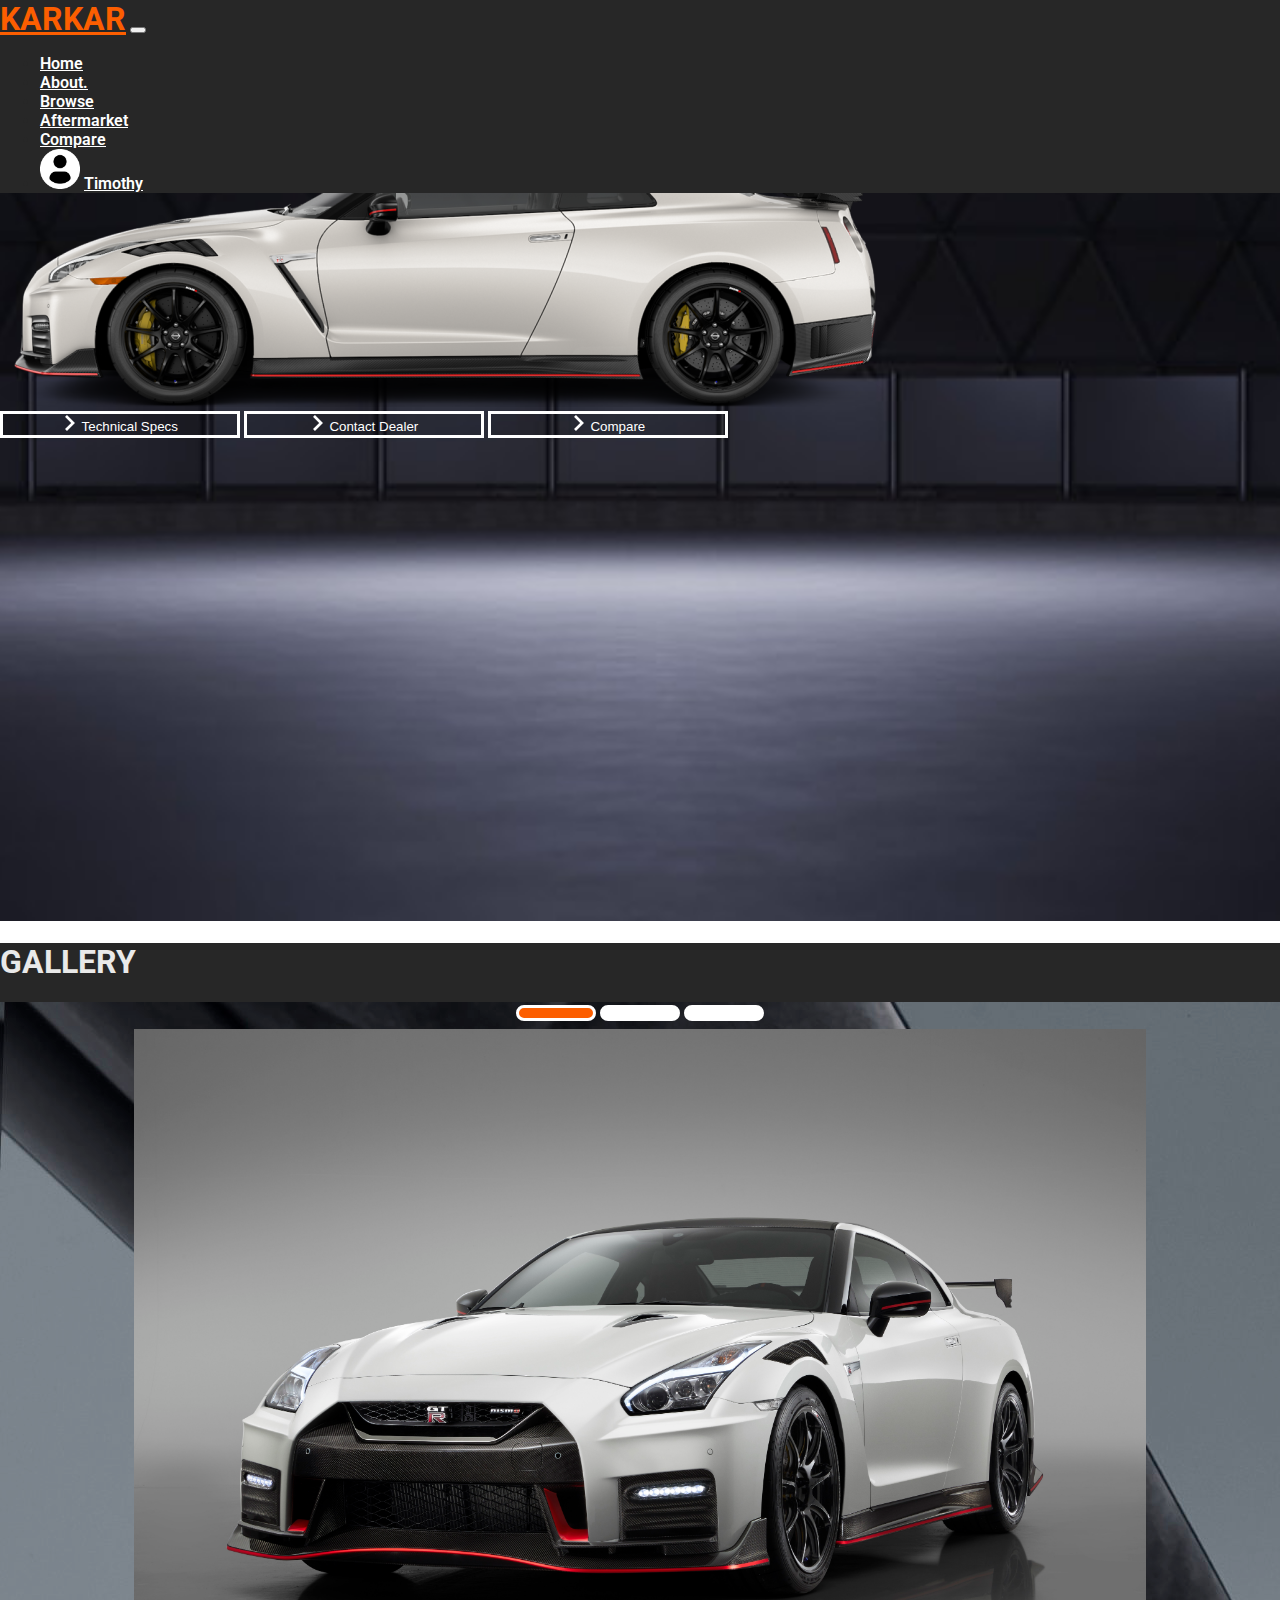
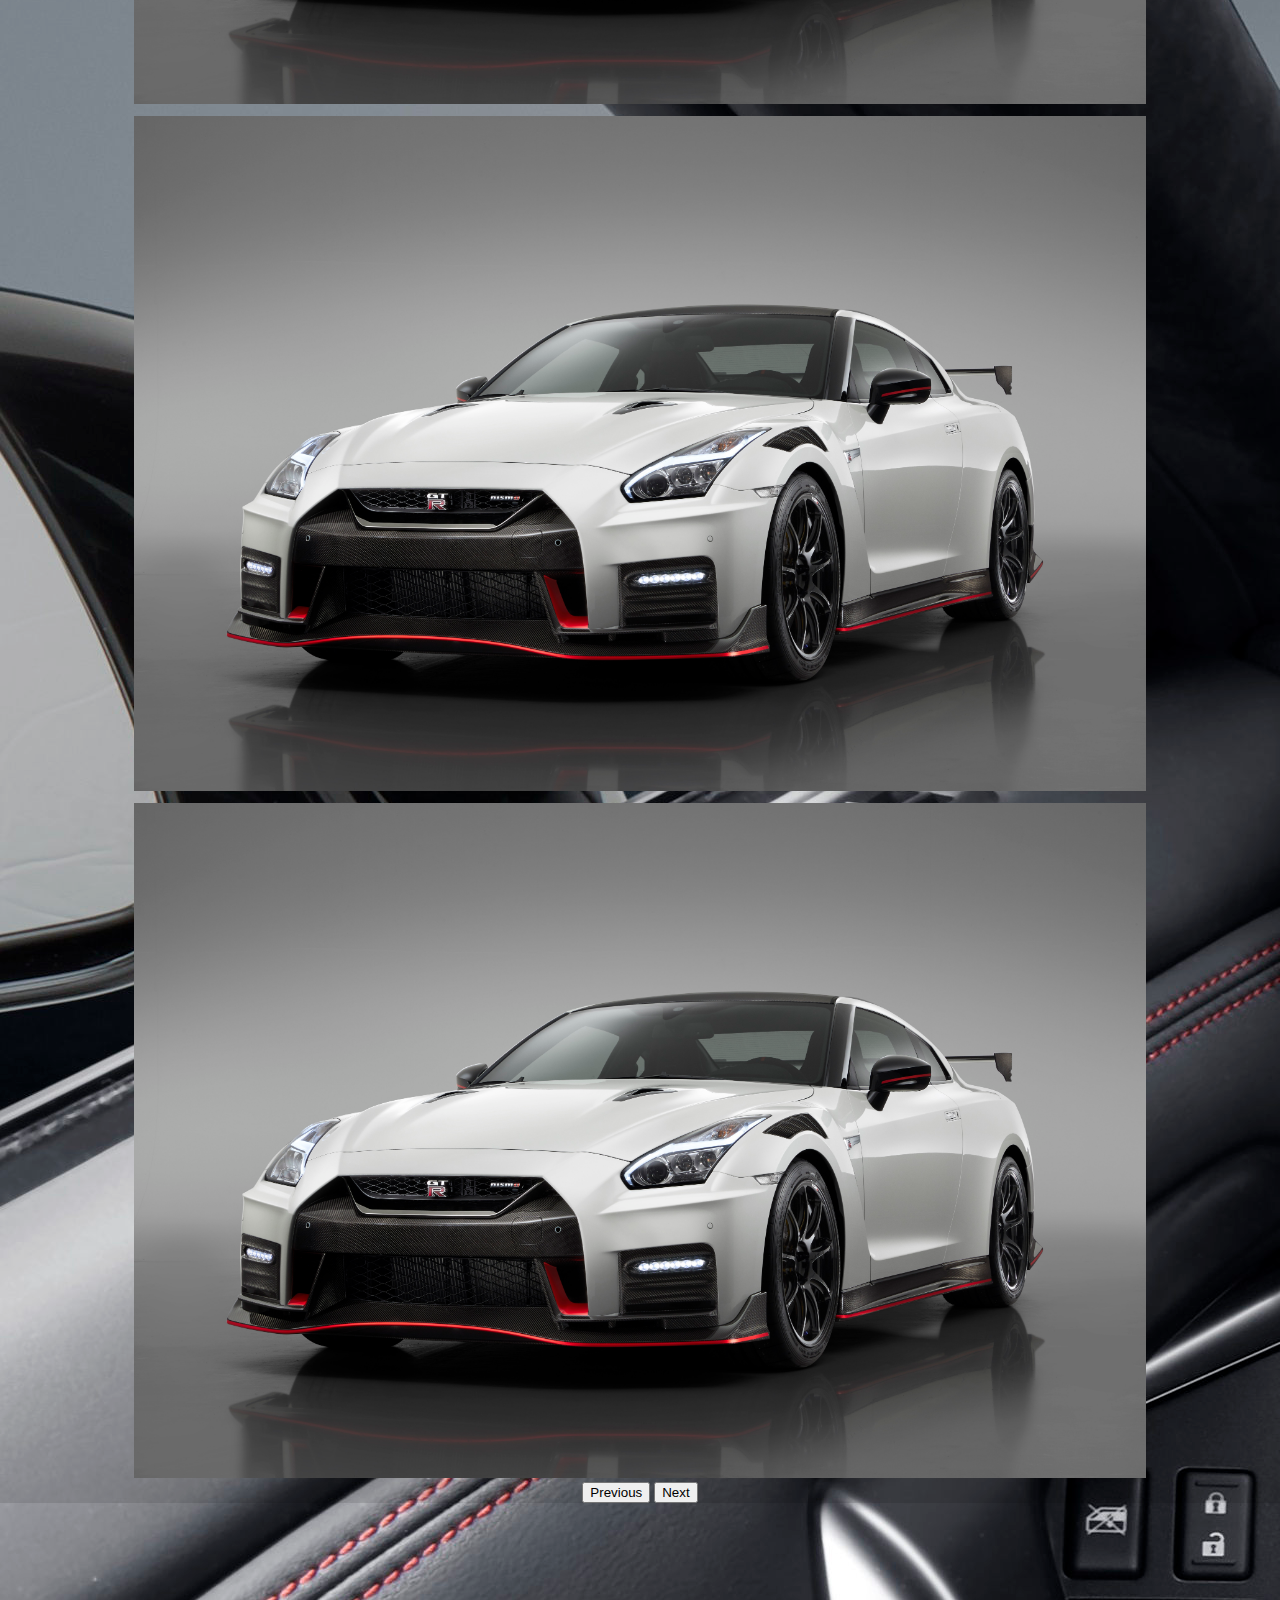
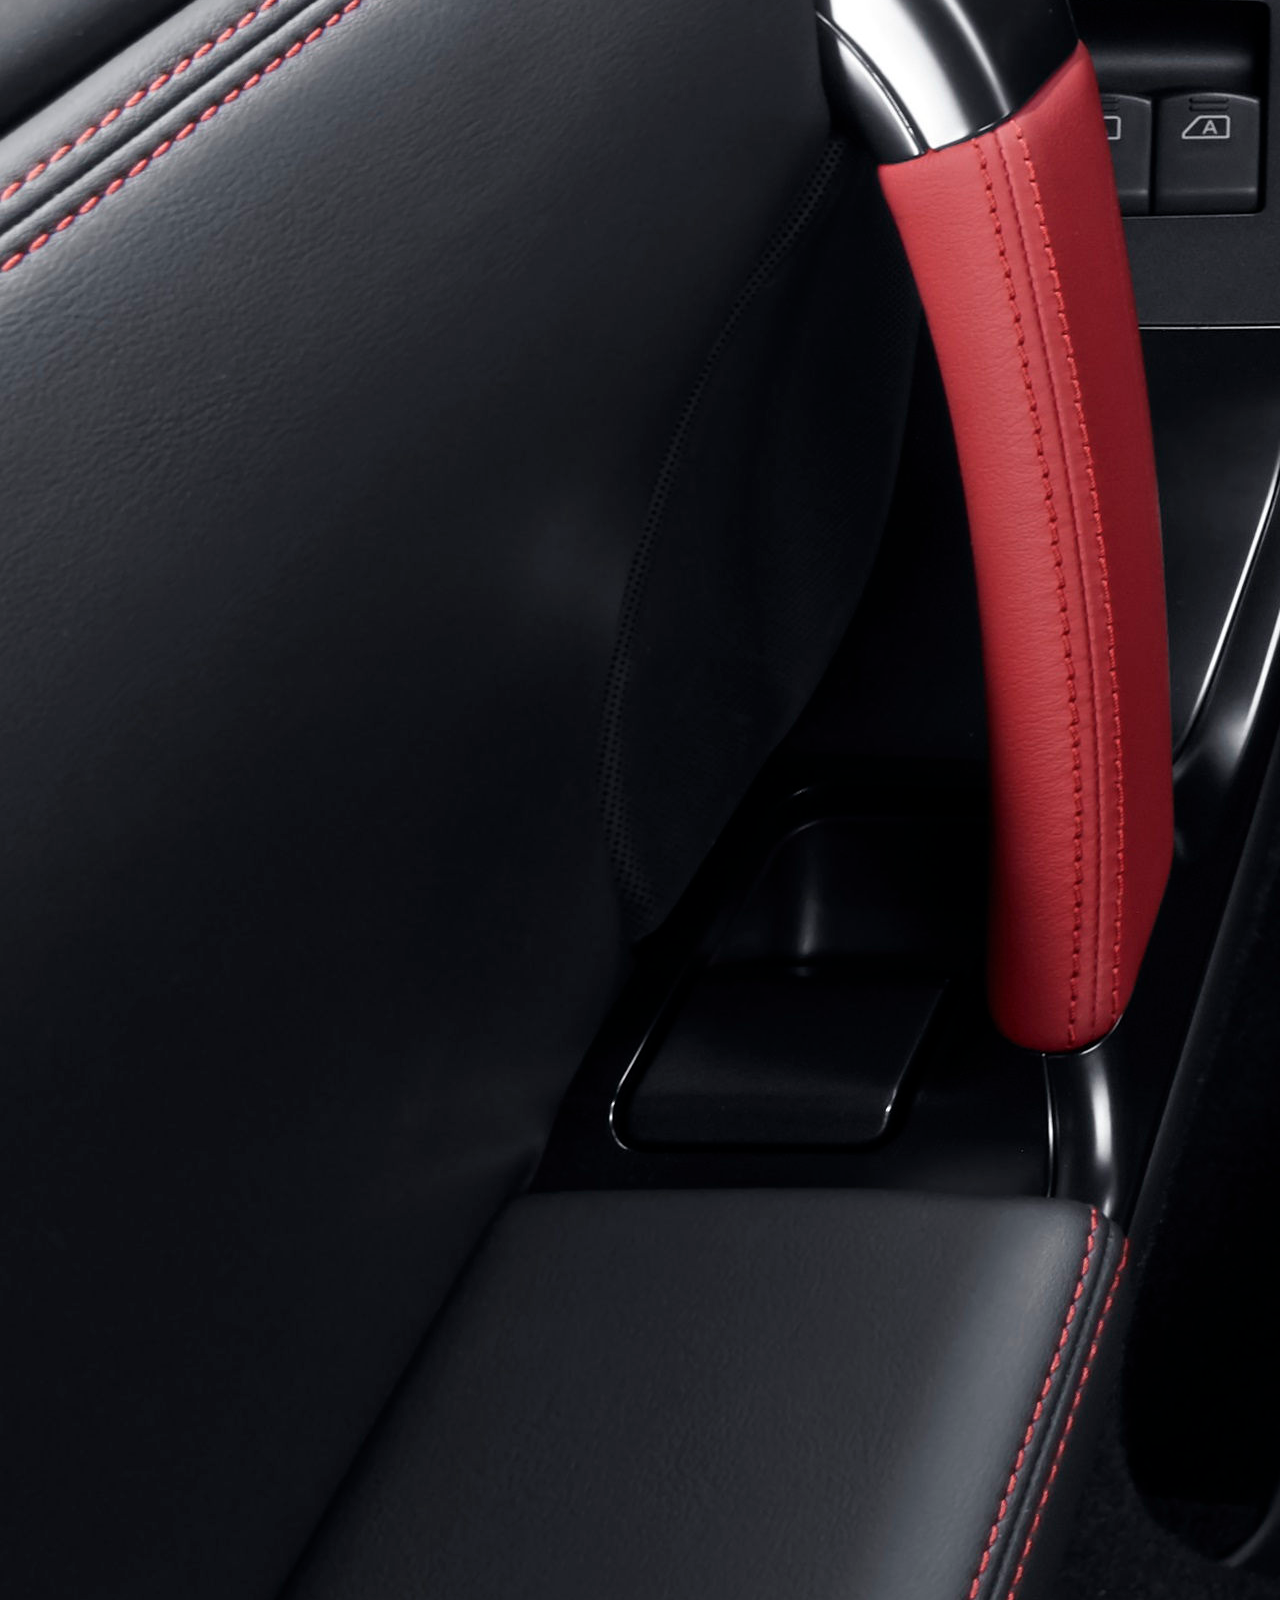
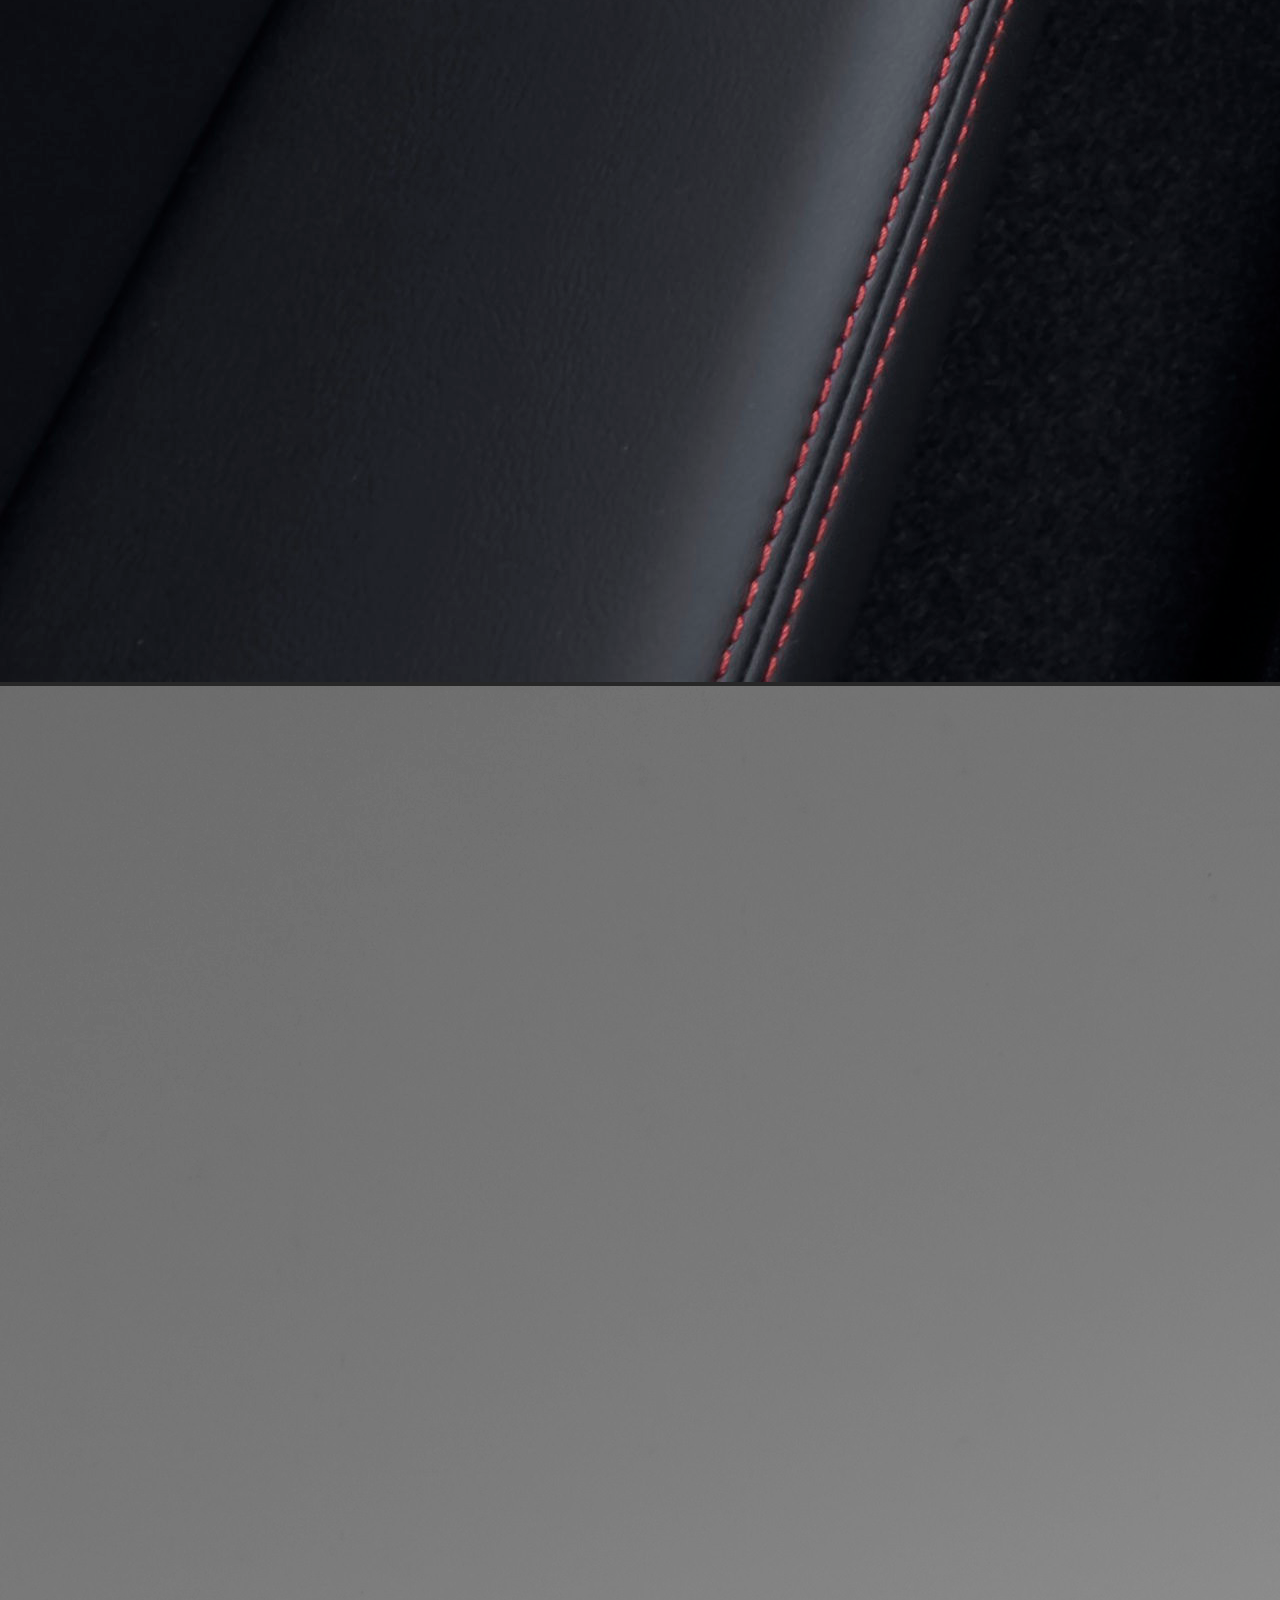
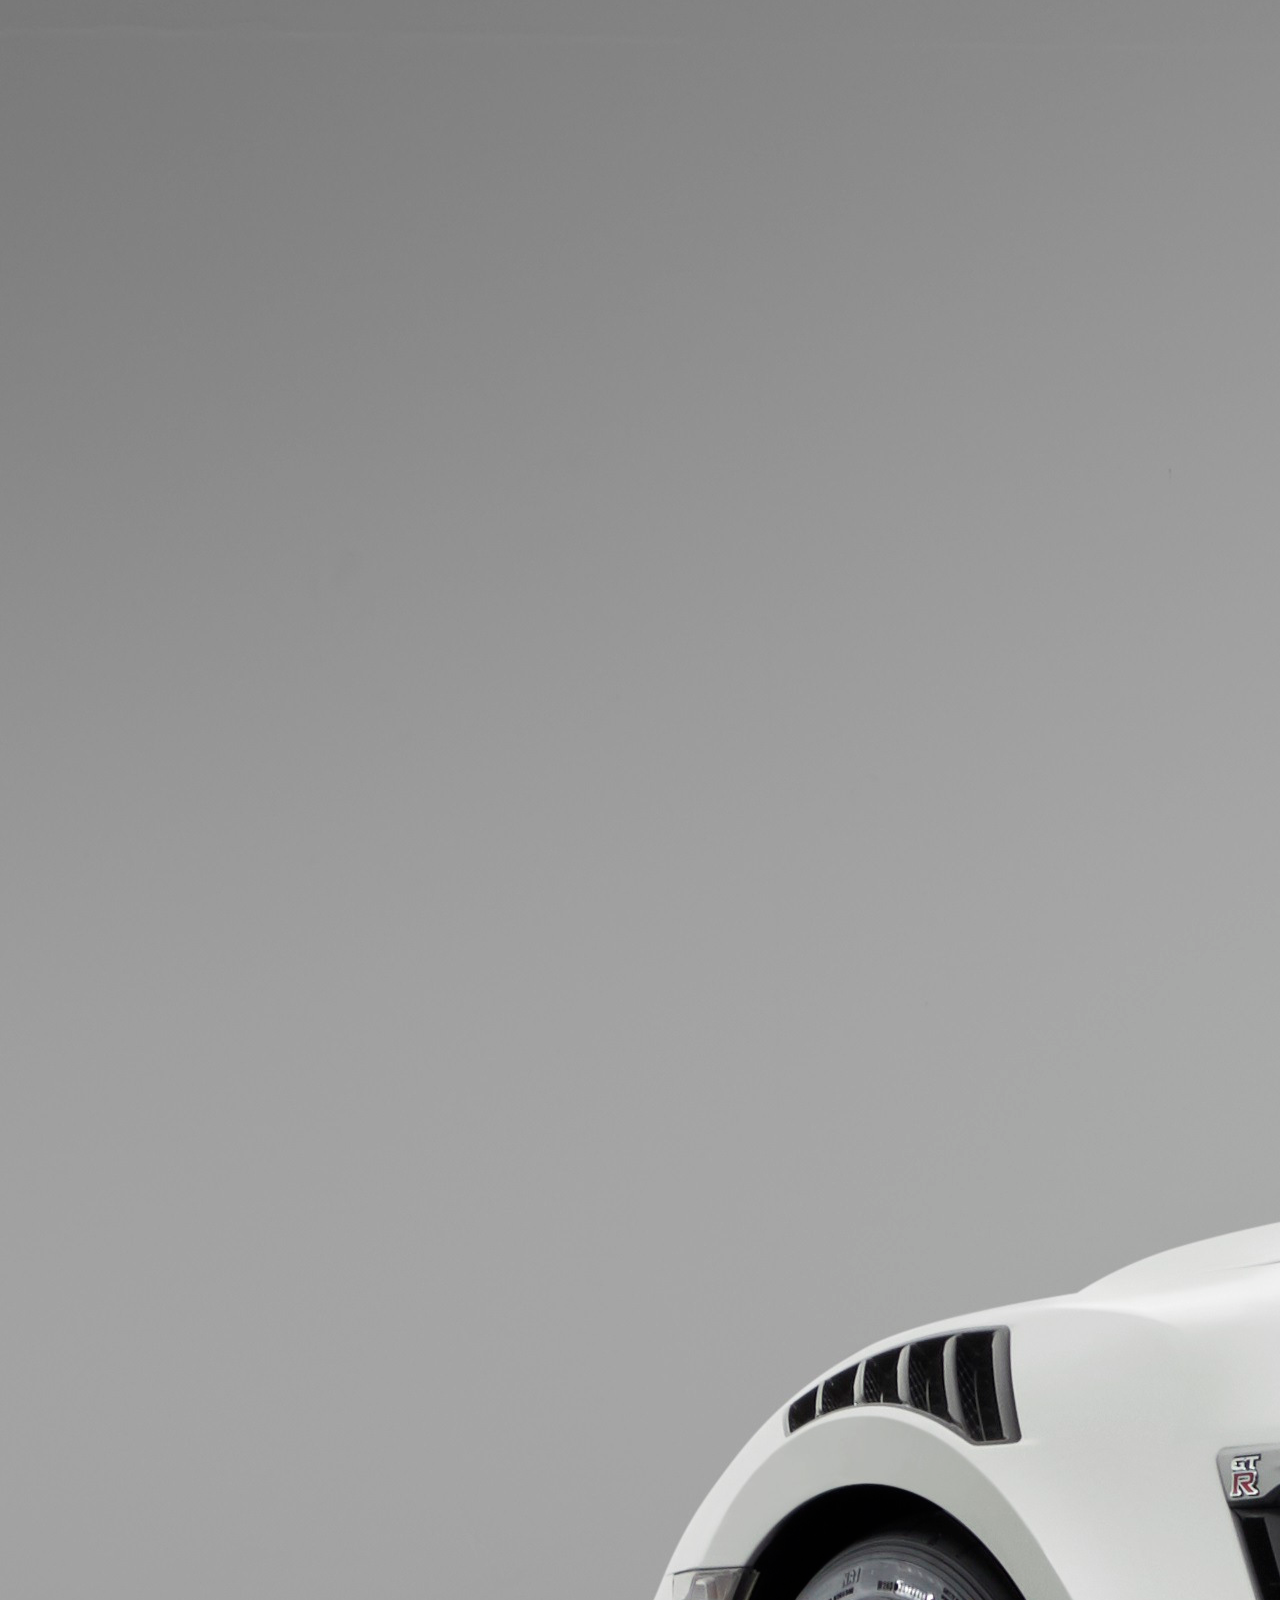
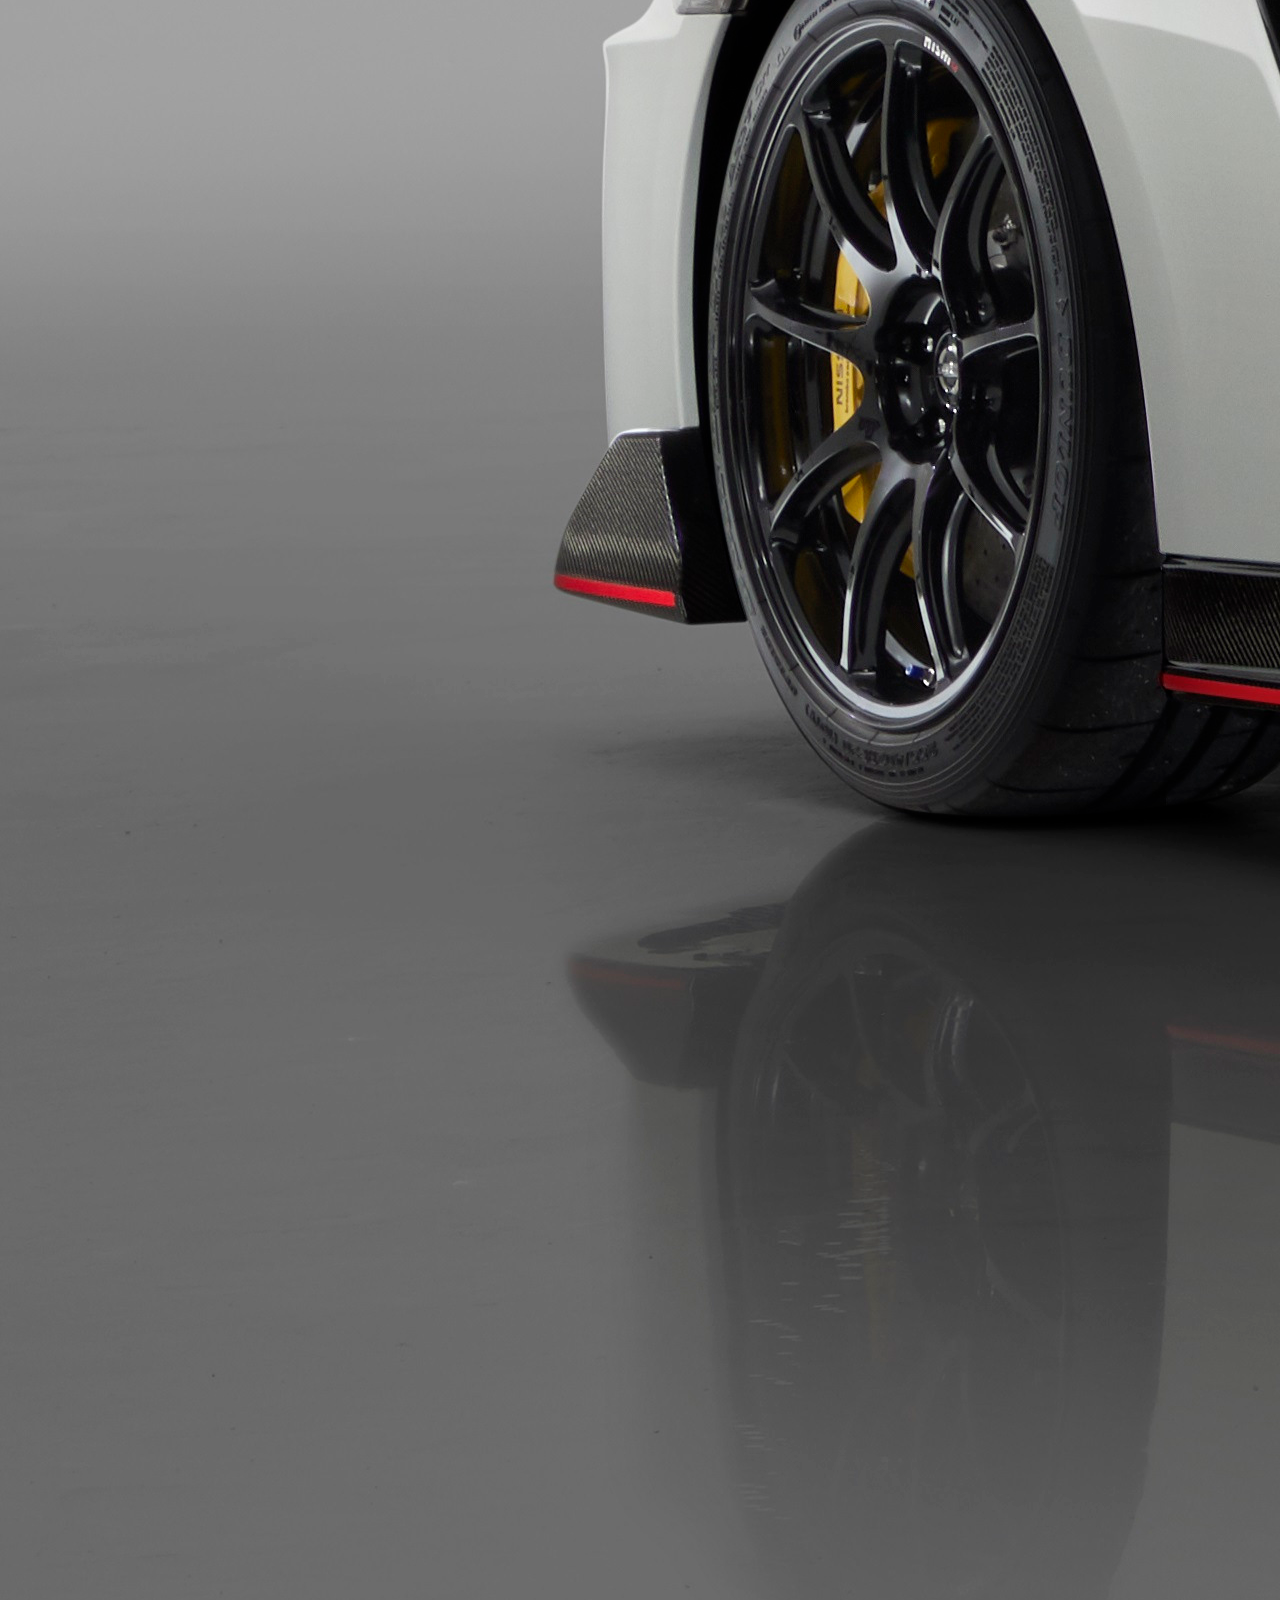
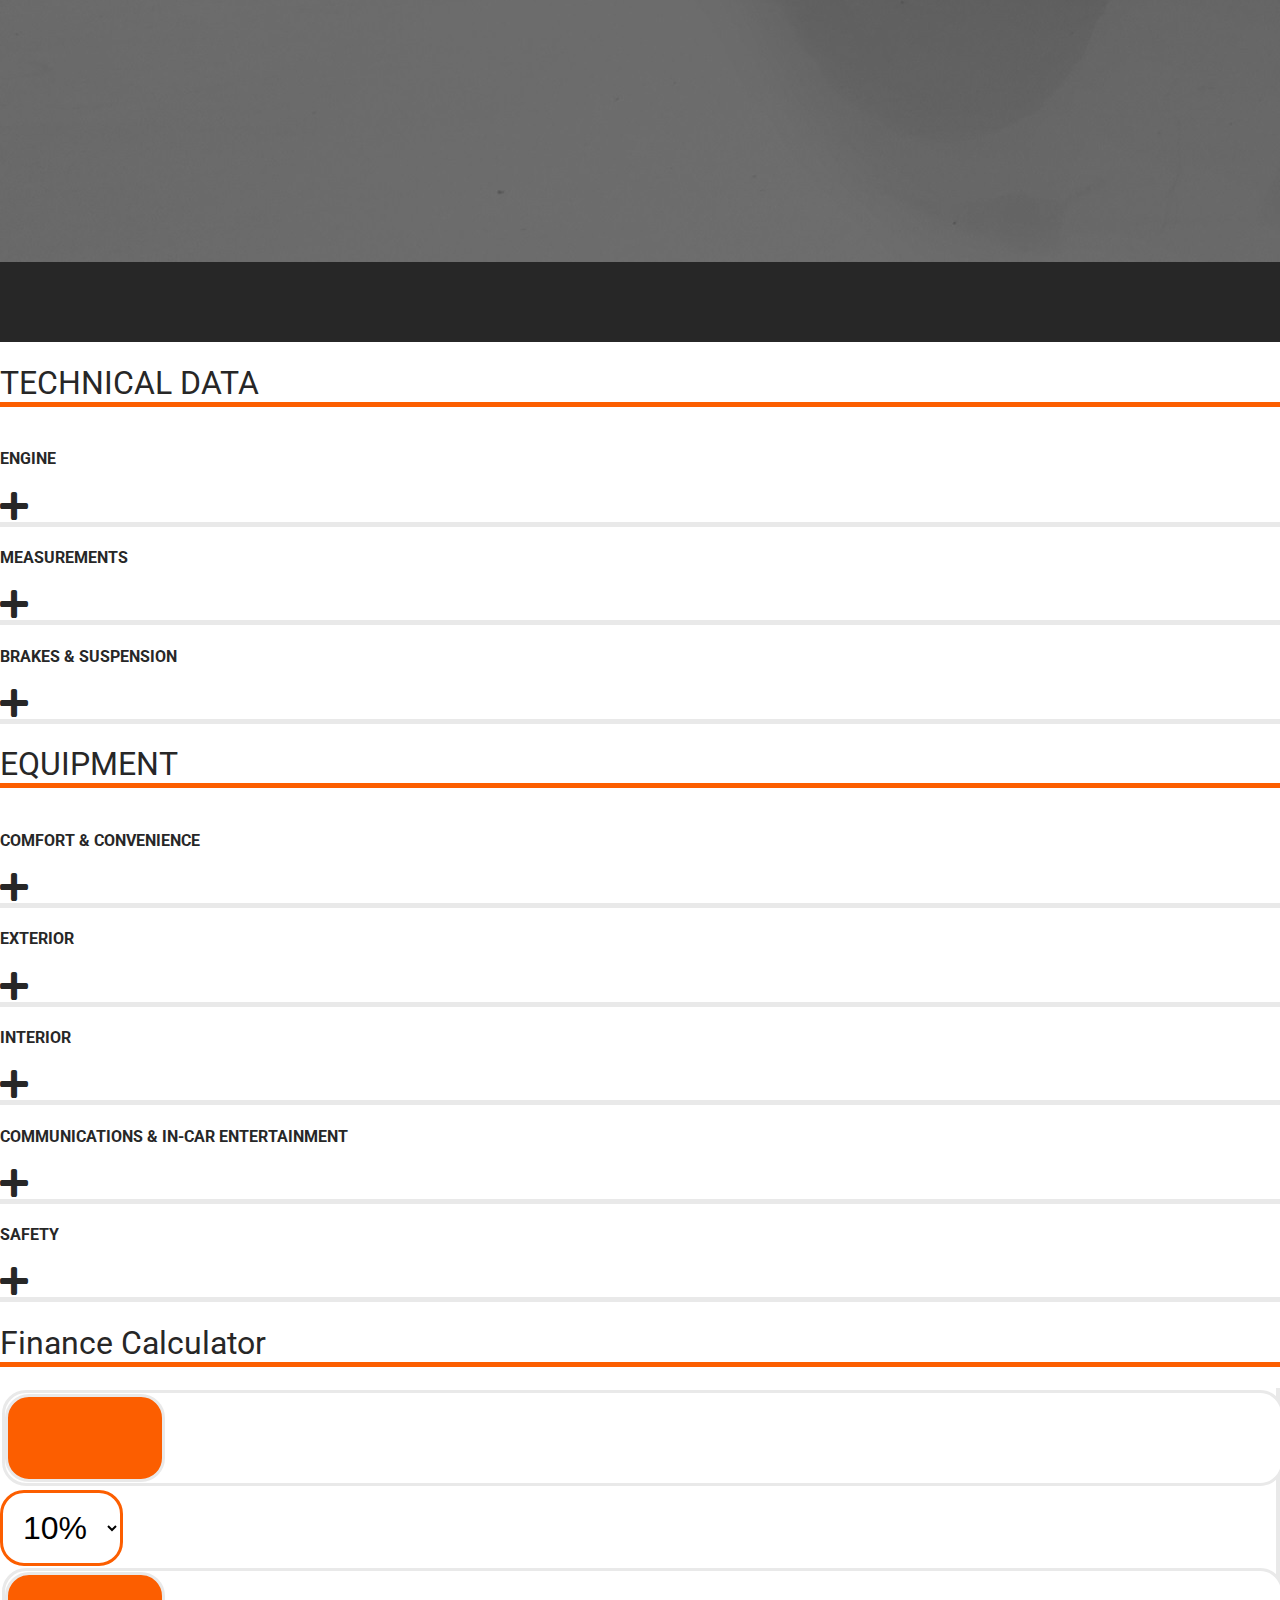
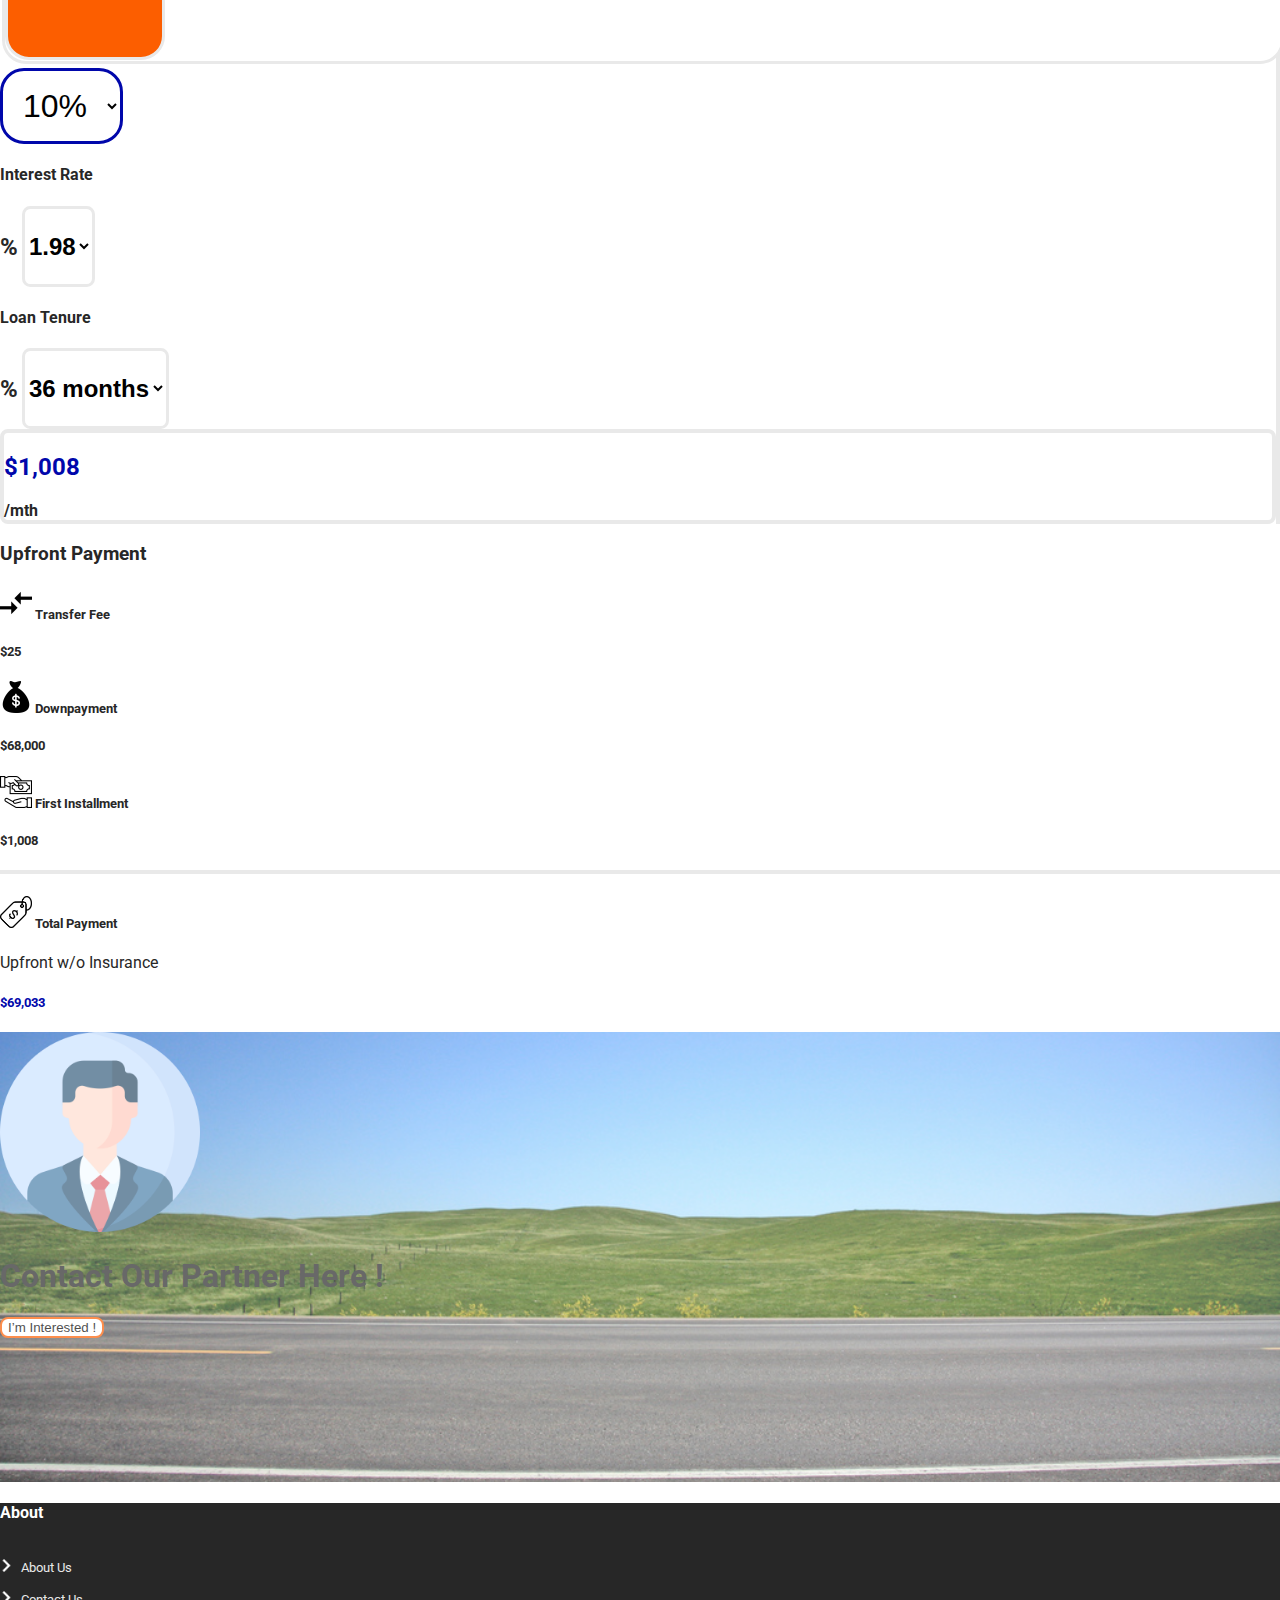
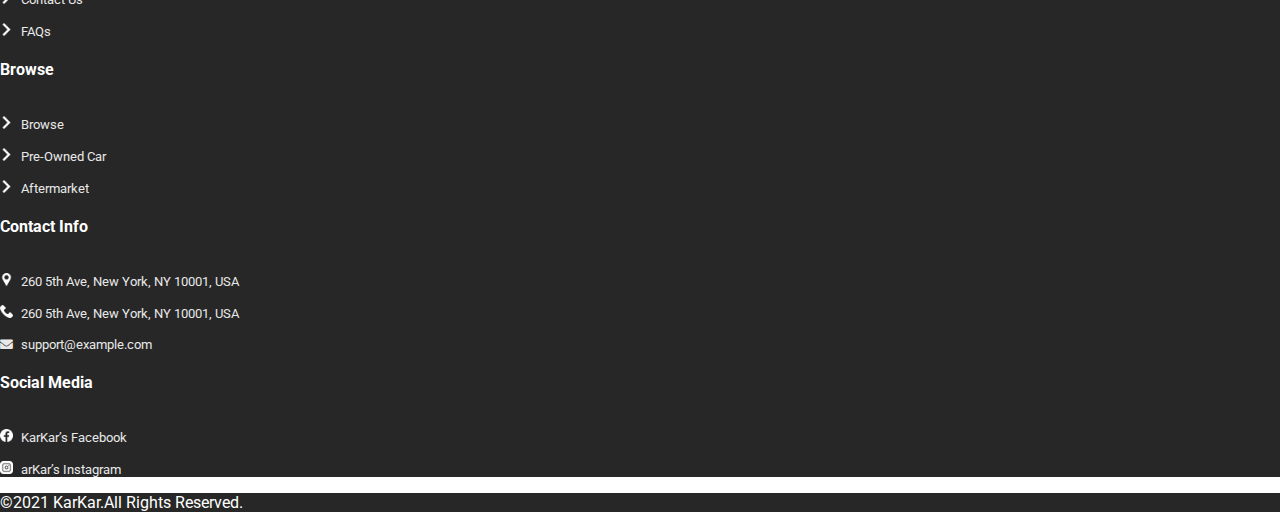
==== commit 429e4986: "some changes" ====
--- a/New Car - Variant.html
+++ b/New Car - Variant.html
@@ -71,7 +71,7 @@
      <div class="cover-car-varient">
        <div class="container py-5">
 
-        <div class="text-center white h-80 d-flex flex-column justify-content-between">
+        <div class="text-center mt-5 white h-80 d-flex flex-column justify-content-between">
           <div>
             <h1 class="display-1 fw-bold line-heigt-0x">Nissan GT-R</h1>
             <div class="fs-1 fw-lighter line-heigt-0x">Nismo Edition</div>
--- a/site.css
+++ b/site.css
@@ -7,6 +7,13 @@
 
  
 }
+
+.btn-primary{
+
+  background-color: white !important;
+  font-size: 1.6rem !important;
+  font-weight: 500 !important;
+}
 .bg-t-1{
   background-color: rgba(0,0,0,0.6);
 }
@@ -72,6 +79,17 @@
 .cover-car-varient{
 
   background-image: url("Assets/Images/Background/emptyshowroom.jpg");
+  height: 100vh;
+  width: 100%;
+  background-position: center;
+  background-repeat: no-repeat;
+  background-size: cover;
+  
+} 
+
+.cover-new-car{
+
+  background-image: url("Assets/Images/Car/Thumbnails/Nissan/NissanGTR50thAnniversary/2020-Nissan-GT-R-50th-Anniversary_display2.jpg");
   height: 100vh;
   width: 100%;
   background-position: center;
@@ -95,6 +113,18 @@
 .h-80{
   height: 80vh;
 }
+
+.h-90{
+  height: 90vh;
+}
+
+.l-h{
+  line-height: 0px;
+}
+
+.h-100{
+  height: 100vh;
+}
 .cover-2{
   background-image: url("Assets/Images/Background/AcuraNSXType2022-03_2.jpg");
 }
@@ -160,15 +190,15 @@
 }
 
 
-.carouselForCard .carousel-control-next,
+/* .carouselForCard .carousel-control-next,
 #oneImageSlider .carousel-control-next{
- right: 3% !important;
+ right: 1% !important;
 }
 
 .carouselForCard .carousel-control-prev,
 #oneImageSlider .carousel-control-prev{
-  left: 3% !important;
-}
+  left: 1% !important;
+} */
 .carouselForCard .carousel-indicators  button {
   margin-top: 3rem;
   height:15px !important;
@@ -226,20 +256,9 @@
 }
 .one-image-slider img{
   margin-top: 0.5rem;
-  height: 70vh;
-}
-@media screen and (max-width: 1080px) {
-  .one-image-slider img {
-    height: 32vh;;
-  }
-}
-
-
-@media screen and (max-width: 414px) {
-  .one-image-slider img {
-    height: 75vh;
-  }
-}
+  height: 75vh;
+}
+
 .one-image-slider .carousel-control-next-icon,.one-image-slider .carousel-control-prev-icon {
 
   width: 10rem !important;
@@ -307,6 +326,7 @@
   border-bottom: 5px solid #FC5E00;
   display: inline-block;
   width:100%;
+ 
   
 }
 .border-gray {
@@ -382,7 +402,8 @@
   outline: none !important;
   padding: 0.2rem;
   width: 100%;
-  margin: 0 2rem;
+  /* margin: 0 2rem; */
+  text-align: center;
 
 }
 
@@ -535,7 +556,7 @@
   text-overflow: clip;
 }
 .border-raduis-1x{
-  border-radius: 0.2rem;
+  border-radius: 0.5rem;
 }
 
 .border-top-color-2{
@@ -632,6 +653,15 @@
   background: #04AA6D;
 } */
 
+
+.overflow-hidden-after-two{
+  display: -webkit-box;
+  -webkit-line-clamp: 2;
+  -webkit-box-orient: vertical;
+   overflow: hidden;
+   text-overflow: ellipsis;
+
+}
 .contact-cover-shadow{
   background-color:rgba(555,555,555,0.3);
   height: 50vh;
@@ -654,7 +684,105 @@
   display: none !important;
 }
 
+/* .five-cards{
+
+  width: calc(100% / 5);
+  
+} */
 .five-cards .card{
 
-  border: 3px solid #e9e9e9 !important;
+  border: 3px solid #999999 !important;
+  border-radius: 1rem !important;
+
+}
+
+
+
+
+@media screen and (max-width: 1080px) {
+  .one-image-slider img {
+    height: 27vh;
+  }
+
+
+  .currency {
+    font-size: 1.5rem!important;
+   
+}
+
+
+.heading-3 {
+  font-weight: 800;
+  font-size: 1.2rem;
+}
+
+.ModelDD {
+  width: 100%;
+  margin-top: 1rem;
+}
+
+.mt-1rem {
+   margin-top: -0.6rem; 
+}
+
+.five-cards b {
+  font-size: 11px;
+  font-weight: 900;
+}
+
+.img-fit {
+  padding: 0.8rem;
+}
+
+.bestSellerFeature-1x div{
+  font-size: 0.7rem;
+  text-align: center;
+}
+
+}
+
+
+@media screen and (max-width: 768px) {
+
+  .one-image-slider img {
+    height: 28vh;
+  }
+  .heading-3 {
+    font-size: 0.8rem;
+   }
+
+.fa-icon {
+  font-size: 1rem;
+}
+
+.currency {
+  font-size: 1rem!important;
+}
+
+.cashback {
+  width: 4.8rem;
+  font-size: 0.8rem;
+  border-radius: 0.5rem;
+}
+
+.cashback b {
+  font-size: 1rem;
+  display: inline-block;
+  margin-top: -0.4rem;
+}
+/* 
+.five-cards{
+
+  width: 100%;
+  
+} */
+
+}
+
+
+
+@media screen and (max-width: 414px) {
+  .one-image-slider img {
+    height: 75vh;
+  }
 }